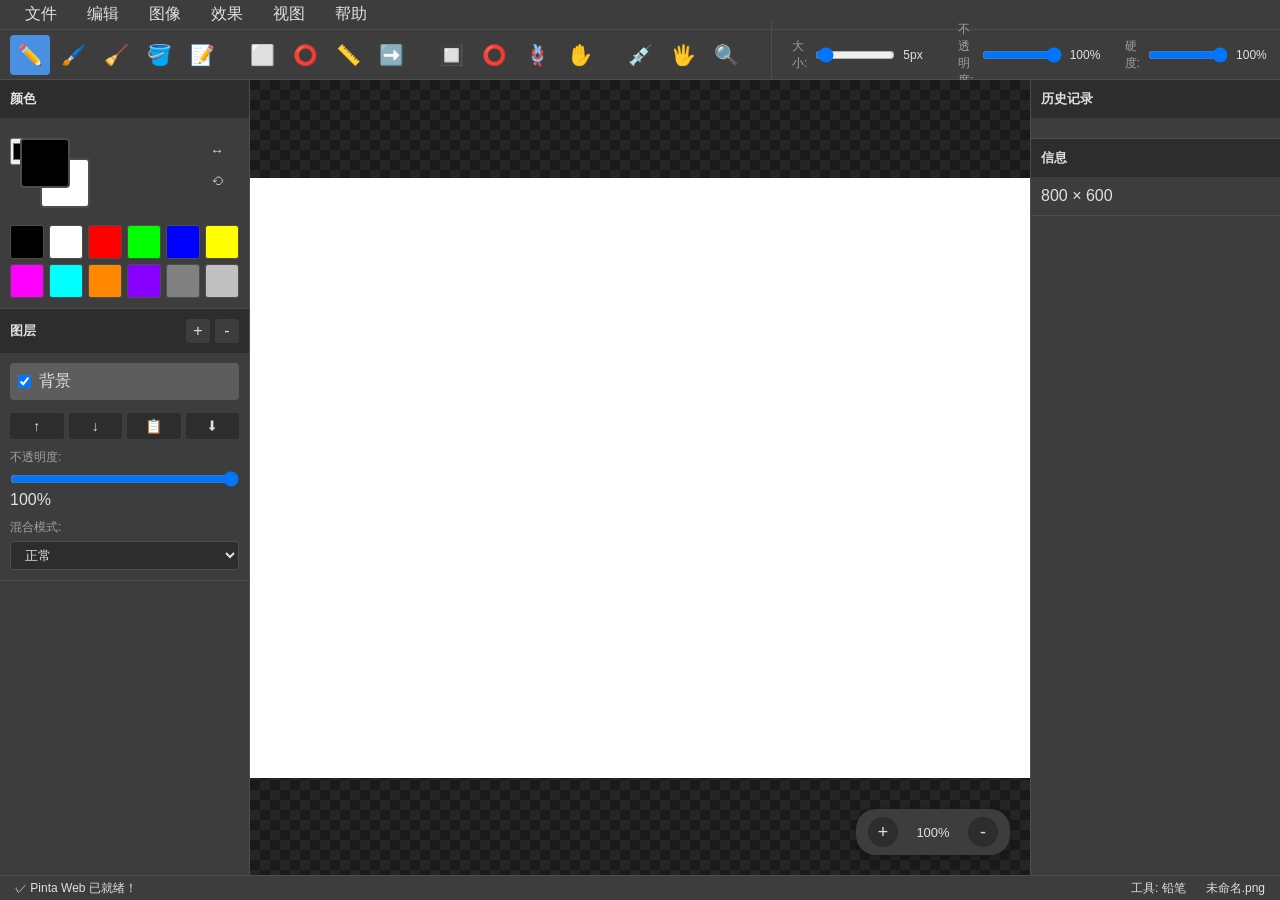
==== index.html @ 5e222b26 "Deploy Pinta Web to GitHub Pages" ====
<!DOCTYPE html>
<html lang="zh-CN">
<head>
    <meta charset="UTF-8">
    <meta name="viewport" content="width=device-width, initial-scale=1.0">
    <title>Pinta Web - 在线绘图工具</title>
    <link rel="stylesheet" href="css/style.css">
    <link rel="icon" type="image/svg+xml" href="data:image/svg+xml,<svg xmlns='http://www.w3.org/2000/svg' viewBox='0 0 100 100'><text y='.9em' font-size='90'>🎨</text></svg>">
</head>
<body>
    <div id="app">
        <!-- 顶部菜单栏 -->
        <header id="menu-bar">
            <div class="menu-item">
                <span>文件</span>
                <div class="dropdown">
                    <button onclick="if(window.app) window.app.newDocument()">新建</button>
                    <button onclick="if(window.app) window.app.openImage()">打开图片</button>
                    <button onclick="if(window.app) window.app.saveImage()">保存图片</button>
                    <hr>
                    <button onclick="if(window.app) window.app.exportPNG()">导出为 PNG</button>
                    <button onclick="if(window.app) window.app.exportJPG()">导出为 JPG</button>
                </div>
            </div>
            <div class="menu-item">
                <span>编辑</span>
                <div class="dropdown">
                    <button onclick="if(window.app) window.app.undo()">撤销 (Ctrl+Z)</button>
                    <button onclick="if(window.app) window.app.redo()">重做 (Ctrl+Y)</button>
                    <hr>
                    <button onclick="if(window.app) window.app.clearCanvas()">清空画布</button>
                </div>
            </div>
            <div class="menu-item">
                <span>图像</span>
                <div class="dropdown">
                    <button onclick="if(window.app) window.app.resizeCanvas()">调整画布大小</button>
                    <button onclick="if(window.app) window.app.rotateCanvas(90)">顺时针旋转 90°</button>
                    <button onclick="if(window.app) window.app.rotateCanvas(-90)">逆时针旋转 90°</button>
                    <button onclick="if(window.app) window.app.flipCanvas('horizontal')">水平翻转</button>
                    <button onclick="if(window.app) window.app.flipCanvas('vertical')">垂直翻转</button>
                </div>
            </div>
            <div class="menu-item">
                <span>效果</span>
                <div class="dropdown">
                    <button onclick="if(window.app) window.app.applyEffect('blur')">模糊</button>
                    <button onclick="if(window.app) window.app.applyEffect('sharpen')">锐化</button>
                    <button onclick="if(window.app) window.app.applyEffect('emboss')">浮雕</button>
                    <hr>
                    <button onclick="if(window.app) window.app.applyEffect('grayscale')">灰度</button>
                    <button onclick="if(window.app) window.app.applyEffect('invert')">反色</button>
                    <button onclick="if(window.app) window.app.applyEffect('sepia')">复古</button>
                    <hr>
                    <button onclick="if(window.app) window.app.applyEffect('brightness')">亮度/对比度</button>
                </div>
            </div>
            <div class="menu-item">
                <span>视图</span>
                <div class="dropdown">
                    <button onclick="if(window.app) window.app.zoomIn()">放大</button>
                    <button onclick="if(window.app) window.app.zoomOut()">缩小</button>
                    <button onclick="if(window.app) window.app.resetZoom()">重置缩放</button>
                    <hr>
                    <button onclick="if(window.app) window.app.toggleGrid()">显示/隐藏网格</button>
                </div>
            </div>
            <div class="menu-item">
                <span>帮助</span>
                <div class="dropdown">
                    <button onclick="if(window.app) window.app.showAbout()">关于 Pinta Web</button>
                    <button onclick="if(window.app) window.app.showShortcuts()">快捷键</button>
                </div>
            </div>
        </header>

        <!-- 工具栏 -->
        <div id="toolbar">
            <div class="toolbar-section">
                <button class="tool-btn active" data-tool="pencil" title="铅笔 (P)">
                    <span class="icon">✏️</span>
                </button>
                <button class="tool-btn" data-tool="brush" title="画笔 (B)">
                    <span class="icon">🖌️</span>
                </button>
                <button class="tool-btn" data-tool="eraser" title="橡皮擦 (E)">
                    <span class="icon">🧹</span>
                </button>
                <button class="tool-btn" data-tool="fill" title="油漆桶 (G)">
                    <span class="icon">🪣</span>
                </button>
                <button class="tool-btn" data-tool="text" title="文字 (T)">
                    <span class="icon">📝</span>
                </button>
            </div>
            <div class="toolbar-divider"></div>
            <div class="toolbar-section">
                <button class="tool-btn" data-tool="rectangle" title="矩形 (R)">
                    <span class="icon">⬜</span>
                </button>
                <button class="tool-btn" data-tool="ellipse" title="椭圆 (O)">
                    <span class="icon">⭕</span>
                </button>
                <button class="tool-btn" data-tool="line" title="直线 (L)">
                    <span class="icon">📏</span>
                </button>
                <button class="tool-btn" data-tool="arrow" title="箭头">
                    <span class="icon">➡️</span>
                </button>
            </div>
            <div class="toolbar-divider"></div>
            <div class="toolbar-section">
                <button class="tool-btn" data-tool="select-rect" title="矩形选择 (S)">
                    <span class="icon">🔲</span>
                </button>
                <button class="tool-btn" data-tool="select-ellipse" title="椭圆选择">
                    <span class="icon">⭕</span>
                </button>
                <button class="tool-btn" data-tool="lasso" title="套索">
                    <span class="icon">🪢</span>
                </button>
                <button class="tool-btn" data-tool="move" title="移动 (M)">
                    <span class="icon">✋</span>
                </button>
            </div>
            <div class="toolbar-divider"></div>
            <div class="toolbar-section">
                <button class="tool-btn" data-tool="color-picker" title="取色器 (I)">
                    <span class="icon">💉</span>
                </button>
                <button class="tool-btn" data-tool="pan" title="平移 (空格)">
                    <span class="icon">🖐️</span>
                </button>
                <button class="tool-btn" data-tool="zoom" title="缩放 (Z)">
                    <span class="icon">🔍</span>
                </button>
            </div>

            <!-- 工具选项 -->
            <div id="tool-options">
                <div class="option-group">
                    <label>大小:</label>
                    <input type="range" id="brush-size" min="1" max="100" value="5">
                    <span id="brush-size-value">5px</span>
                </div>
                <div class="option-group">
                    <label>不透明度:</label>
                    <input type="range" id="brush-opacity" min="0" max="100" value="100">
                    <span id="brush-opacity-value">100%</span>
                </div>
                <div class="option-group" id="hardness-group">
                    <label>硬度:</label>
                    <input type="range" id="brush-hardness" min="0" max="100" value="100">
                    <span id="brush-hardness-value">100%</span>
                </div>
            </div>
        </div>

        <!-- 主工作区 -->
        <div id="workspace">
            <!-- 左侧面板 -->
            <div id="left-panel">
                <!-- 颜色选择器 -->
                <div class="panel" id="color-panel">
                    <div class="panel-header">
                        <span>颜色</span>
                    </div>
                    <div class="panel-content">
                        <div id="color-preview">
                            <div id="primary-color" title="主要颜色 (左键点击更改)"></div>
                            <div id="secondary-color" title="次要颜色 (右键点击更改)"></div>
                            <button id="swap-colors" title="交换颜色 (X)">↔</button>
                            <button id="reset-colors" title="重置颜色 (D)">⟲</button>
                        </div>
                        <input type="color" id="color-picker-primary" value="#000000">
                        <input type="color" id="color-picker-secondary" value="#ffffff" style="display: none;">
                        <div id="color-palette">
                            <div class="color-swatch" style="background: #000000" data-color="#000000"></div>
                            <div class="color-swatch" style="background: #ffffff" data-color="#ffffff"></div>
                            <div class="color-swatch" style="background: #ff0000" data-color="#ff0000"></div>
                            <div class="color-swatch" style="background: #00ff00" data-color="#00ff00"></div>
                            <div class="color-swatch" style="background: #0000ff" data-color="#0000ff"></div>
                            <div class="color-swatch" style="background: #ffff00" data-color="#ffff00"></div>
                            <div class="color-swatch" style="background: #ff00ff" data-color="#ff00ff"></div>
                            <div class="color-swatch" style="background: #00ffff" data-color="#00ffff"></div>
                            <div class="color-swatch" style="background: #ff8800" data-color="#ff8800"></div>
                            <div class="color-swatch" style="background: #8800ff" data-color="#8800ff"></div>
                            <div class="color-swatch" style="background: #808080" data-color="#808080"></div>
                            <div class="color-swatch" style="background: #c0c0c0" data-color="#c0c0c0"></div>
                        </div>
                    </div>
                </div>

                <!-- 图层面板 -->
                <div class="panel" id="layers-panel">
                    <div class="panel-header">
                        <span>图层</span>
                        <div class="panel-actions">
                            <button onclick="if(window.app) window.app.addLayer()" title="添加图层">+</button>
                            <button onclick="if(window.app) window.app.deleteLayer()" title="删除图层">-</button>
                        </div>
                    </div>
                    <div class="panel-content">
                        <div id="layers-list"></div>
                        <div id="layer-controls">
                            <button onclick="if(window.app) window.app.moveLayerUp()" title="上移图层">↑</button>
                            <button onclick="if(window.app) window.app.moveLayerDown()" title="下移图层">↓</button>
                            <button onclick="if(window.app) window.app.duplicateLayer()" title="复制图层">📋</button>
                            <button onclick="if(window.app) window.app.mergeLayerDown()" title="向下合并">⬇</button>
                        </div>
                        <div id="layer-opacity-control">
                            <label>不透明度:</label>
                            <input type="range" id="layer-opacity" min="0" max="100" value="100">
                            <span id="layer-opacity-value">100%</span>
                        </div>
                        <div id="layer-blend-mode">
                            <label>混合模式:</label>
                            <select id="blend-mode">
                                <option value="normal">正常</option>
                                <option value="multiply">正片叠底</option>
                                <option value="screen">滤色</option>
                                <option value="overlay">叠加</option>
                                <option value="darken">变暗</option>
                                <option value="lighten">变亮</option>
                                <option value="difference">差值</option>
                            </select>
                        </div>
                    </div>
                </div>
            </div>

            <!-- 画布区域 -->
            <div id="canvas-container">
                <div id="canvas-wrapper">
                    <canvas id="main-canvas"></canvas>
                    <canvas id="preview-canvas"></canvas>
                    <canvas id="grid-canvas"></canvas>
                </div>
                <div id="zoom-controls">
                    <button onclick="if(window.app) window.app.zoomIn()">+</button>
                    <span id="zoom-level">100%</span>
                    <button onclick="if(window.app) window.app.zoomOut()">-</button>
                </div>
            </div>

            <!-- 右侧面板 -->
            <div id="right-panel">
                <!-- 历史记录 -->
                <div class="panel" id="history-panel">
                    <div class="panel-header">
                        <span>历史记录</span>
                    </div>
                    <div class="panel-content">
                        <div id="history-list"></div>
                    </div>
                </div>

                <!-- 信息面板 -->
                <div class="panel" id="info-panel">
                    <div class="panel-header">
                        <span>信息</span>
                    </div>
                    <div class="panel-content">
                        <div id="canvas-info">
                            <p><strong>画布大小:</strong> <span id="canvas-size">800 x 600</span></p>
                            <p><strong>鼠标位置:</strong> <span id="mouse-pos">0, 0</span></p>
                            <p><strong>选区大小:</strong> <span id="selection-size">无选区</span></p>
                        </div>
                    </div>
                </div>
            </div>
        </div>

        <!-- 状态栏 -->
        <footer id="status-bar">
            <div id="status-left">
                <span id="status-message">就绪</span>
            </div>
            <div id="status-right">
                <span id="current-tool">工具: 铅笔</span>
                <span id="document-name">未命名.png</span>
            </div>
        </footer>
    </div>

    <!-- 隐藏的文件输入 -->
    <input type="file" id="file-input" accept="image/*" style="display: none;">

    <!-- 模态对话框 -->
    <div id="modal-overlay" class="hidden">
        <div id="modal-dialog">
            <div id="modal-header">
                <span id="modal-title">对话框</span>
                <button id="modal-close">×</button>
            </div>
            <div id="modal-content"></div>
            <div id="modal-footer">
                <button id="modal-cancel">取消</button>
                <button id="modal-ok">确定</button>
            </div>
        </div>
    </div>

    <!-- 加载脚本 -->
    <script src="js/utils.js"></script>
    <script src="js/history.js"></script>
    <script src="js/layers.js"></script>
    <script src="js/tools.js"></script>
    <script src="js/effects.js"></script>
    <script src="js/app.js"></script>
</body>
</html>
---- css/style.css ----
/* Pinta Web - 样式表 */

:root {
    --primary-color: #4a90e2;
    --secondary-color: #7b68ee;
    --background-color: #2d2d2d;
    --surface-color: #3d3d3d;
    --border-color: #4d4d4d;
    --text-color: #e0e0e0;
    --text-secondary: #a0a0a0;
    --hover-color: #4d4d4d;
    --active-color: #5d5d5d;
    --shadow: 0 2px 8px rgba(0, 0, 0, 0.3);
}

* {
    margin: 0;
    padding: 0;
    box-sizing: border-box;
}

body {
    font-family: -apple-system, BlinkMacSystemFont, 'Segoe UI', 'Roboto', 'Helvetica', 'Arial', sans-serif;
    background-color: var(--background-color);
    color: var(--text-color);
    overflow: hidden;
    height: 100vh;
    display: flex;
    flex-direction: column;
}

#app {
    display: flex;
    flex-direction: column;
    height: 100vh;
}

/* 菜单栏 */
#menu-bar {
    display: flex;
    background-color: var(--surface-color);
    border-bottom: 1px solid var(--border-color);
    padding: 0 10px;
    height: 30px;
    align-items: center;
}

.menu-item {
    position: relative;
    padding: 5px 15px;
    cursor: pointer;
    border-radius: 3px;
    transition: background-color 0.2s;
}

.menu-item:hover {
    background-color: var(--hover-color);
}

.menu-item .dropdown {
    display: none;
    position: absolute;
    top: 100%;
    left: 0;
    background-color: var(--surface-color);
    border: 1px solid var(--border-color);
    border-radius: 4px;
    min-width: 200px;
    box-shadow: var(--shadow);
    z-index: 1000;
}

.menu-item:hover .dropdown {
    display: block;
}

.dropdown button {
    width: 100%;
    padding: 8px 15px;
    text-align: left;
    background: none;
    border: none;
    color: var(--text-color);
    cursor: pointer;
    transition: background-color 0.2s;
}

.dropdown button:hover {
    background-color: var(--hover-color);
}

.dropdown hr {
    border: none;
    border-top: 1px solid var(--border-color);
    margin: 5px 0;
}

/* 工具栏 */
#toolbar {
    display: flex;
    align-items: center;
    background-color: var(--surface-color);
    border-bottom: 1px solid var(--border-color);
    padding: 5px 10px;
    height: 50px;
    gap: 5px;
}

.toolbar-section {
    display: flex;
    gap: 3px;
}

.toolbar-divider {
    width: 1px;
    height: 30px;
    background-color: var(--border-color);
    margin: 0 5px;
}

.tool-btn {
    width: 40px;
    height: 40px;
    border: none;
    background-color: transparent;
    border-radius: 4px;
    cursor: pointer;
    display: flex;
    align-items: center;
    justify-content: center;
    transition: all 0.2s;
    font-size: 20px;
}

.tool-btn:hover {
    background-color: var(--hover-color);
}

.tool-btn.active {
    background-color: var(--primary-color);
}

.tool-btn .icon {
    font-size: 20px;
}

#tool-options {
    display: flex;
    gap: 15px;
    margin-left: 20px;
    padding-left: 20px;
    border-left: 1px solid var(--border-color);
}

.option-group {
    display: flex;
    align-items: center;
    gap: 8px;
}

.option-group label {
    font-size: 12px;
    color: var(--text-secondary);
}

.option-group input[type="range"] {
    width: 80px;
    cursor: pointer;
}

.option-group span {
    font-size: 12px;
    min-width: 40px;
}

/* 工作区 */
#workspace {
    display: flex;
    flex: 1;
    overflow: hidden;
}

/* 左侧面板 */
#left-panel {
    width: 250px;
    background-color: var(--surface-color);
    border-right: 1px solid var(--border-color);
    display: flex;
    flex-direction: column;
    overflow-y: auto;
}

/* 右侧面板 */
#right-panel {
    width: 250px;
    background-color: var(--surface-color);
    border-left: 1px solid var(--border-color);
    display: flex;
    flex-direction: column;
    overflow-y: auto;
}

/* 面板 */
.panel {
    border-bottom: 1px solid var(--border-color);
}

.panel-header {
    display: flex;
    justify-content: space-between;
    align-items: center;
    padding: 10px;
    background-color: var(--background-color);
    font-weight: 600;
    font-size: 13px;
}

.panel-actions {
    display: flex;
    gap: 5px;
}

.panel-actions button {
    width: 24px;
    height: 24px;
    border: none;
    background-color: var(--surface-color);
    color: var(--text-color);
    border-radius: 3px;
    cursor: pointer;
    font-size: 16px;
    line-height: 1;
}

.panel-actions button:hover {
    background-color: var(--hover-color);
}

.panel-content {
    padding: 10px;
}

/* 颜色面板 */
#color-preview {
    display: grid;
    grid-template-columns: 1fr 1fr;
    gap: 5px;
    margin-bottom: 10px;
    position: relative;
}

#primary-color,
#secondary-color {
    width: 50px;
    height: 50px;
    border: 2px solid var(--border-color);
    border-radius: 4px;
    cursor: pointer;
}

#primary-color {
    background-color: #000000;
    position: absolute;
    left: 10px;
    top: 10px;
    z-index: 2;
}

#secondary-color {
    background-color: #ffffff;
    position: absolute;
    left: 30px;
    top: 30px;
    z-index: 1;
}

#swap-colors,
#reset-colors {
    position: absolute;
    right: 10px;
    width: 24px;
    height: 24px;
    border: none;
    background-color: var(--surface-color);
    color: var(--text-color);
    border-radius: 3px;
    cursor: pointer;
}

#swap-colors {
    top: 10px;
}

#reset-colors {
    top: 40px;
}

#color-palette {
    display: grid;
    grid-template-columns: repeat(6, 1fr);
    gap: 5px;
    margin-top: 60px;
}

.color-swatch {
    width: 100%;
    aspect-ratio: 1;
    border: 1px solid var(--border-color);
    border-radius: 3px;
    cursor: pointer;
    transition: transform 0.2s;
}

.color-swatch:hover {
    transform: scale(1.1);
    z-index: 1;
}

/* 图层面板 */
#layers-list {
    max-height: 300px;
    overflow-y: auto;
    margin-bottom: 10px;
}

.layer-item {
    display: flex;
    align-items: center;
    gap: 8px;
    padding: 8px;
    border-radius: 4px;
    cursor: pointer;
    margin-bottom: 3px;
    transition: background-color 0.2s;
}

.layer-item:hover {
    background-color: var(--hover-color);
}

.layer-item.active {
    background-color: var(--active-color);
}

.layer-item input[type="checkbox"] {
    cursor: pointer;
}

.layer-thumbnail {
    width: 40px;
    height: 40px;
    border: 1px solid var(--border-color);
    border-radius: 3px;
    background-color: white;
}

.layer-name {
    flex: 1;
    font-size: 13px;
}

#layer-controls {
    display: flex;
    gap: 5px;
    margin-bottom: 10px;
}

#layer-controls button {
    flex: 1;
    padding: 5px;
    border: none;
    background-color: var(--background-color);
    color: var(--text-color);
    border-radius: 3px;
    cursor: pointer;
    font-size: 14px;
}

#layer-controls button:hover {
    background-color: var(--hover-color);
}

#layer-opacity-control,
#layer-blend-mode {
    margin-top: 10px;
}

#layer-opacity-control label,
#layer-blend-mode label {
    display: block;
    font-size: 12px;
    color: var(--text-secondary);
    margin-bottom: 5px;
}

#layer-opacity-control input,
#layer-blend-mode select {
    width: 100%;
}

/* 历史记录面板 */
#history-list {
    max-height: 400px;
    overflow-y: auto;
}

.history-item {
    padding: 8px;
    border-radius: 4px;
    cursor: pointer;
    font-size: 13px;
    margin-bottom: 2px;
    transition: background-color 0.2s;
}

.history-item:hover {
    background-color: var(--hover-color);
}

.history-item.active {
    background-color: var(--active-color);
}

/* 信息面板 */
#canvas-info p {
    margin-bottom: 8px;
    font-size: 13px;
}

#canvas-info strong {
    color: var(--text-secondary);
}

/* 画布容器 */
#canvas-container {
    flex: 1;
    position: relative;
    overflow: hidden;
    background-color: #1a1a1a;
    background-image:
        linear-gradient(45deg, #252525 25%, transparent 25%),
        linear-gradient(-45deg, #252525 25%, transparent 25%),
        linear-gradient(45deg, transparent 75%, #252525 75%),
        linear-gradient(-45deg, transparent 75%, #252525 75%);
    background-size: 20px 20px;
    background-position: 0 0, 0 10px, 10px -10px, -10px 0px;
}

#canvas-wrapper {
    position: absolute;
    top: 50%;
    left: 50%;
    transform: translate(-50%, -50%);
}

#main-canvas,
#preview-canvas,
#grid-canvas {
    position: absolute;
    top: 0;
    left: 0;
}

#preview-canvas {
    pointer-events: none;
    opacity: 0.7;
}

#grid-canvas {
    pointer-events: none;
    opacity: 0.3;
}

#zoom-controls {
    position: absolute;
    bottom: 20px;
    right: 20px;
    display: flex;
    align-items: center;
    gap: 10px;
    background-color: var(--surface-color);
    padding: 8px 12px;
    border-radius: 20px;
    box-shadow: var(--shadow);
}

#zoom-controls button {
    width: 30px;
    height: 30px;
    border: none;
    background-color: var(--background-color);
    color: var(--text-color);
    border-radius: 50%;
    cursor: pointer;
    font-size: 18px;
    display: flex;
    align-items: center;
    justify-content: center;
}

#zoom-controls button:hover {
    background-color: var(--hover-color);
}

#zoom-level {
    font-size: 13px;
    min-width: 50px;
    text-align: center;
}

/* 状态栏 */
#status-bar {
    display: flex;
    justify-content: space-between;
    align-items: center;
    background-color: var(--surface-color);
    border-top: 1px solid var(--border-color);
    padding: 5px 15px;
    height: 25px;
    font-size: 12px;
}

#status-left,
#status-right {
    display: flex;
    gap: 20px;
}

/* 模态对话框 */
#modal-overlay {
    position: fixed;
    top: 0;
    left: 0;
    right: 0;
    bottom: 0;
    background-color: rgba(0, 0, 0, 0.7);
    display: flex;
    align-items: center;
    justify-content: center;
    z-index: 2000;
}

#modal-overlay.hidden {
    display: none;
}

#modal-dialog {
    background-color: var(--surface-color);
    border-radius: 8px;
    box-shadow: var(--shadow);
    min-width: 400px;
    max-width: 600px;
}

#modal-header {
    display: flex;
    justify-content: space-between;
    align-items: center;
    padding: 15px 20px;
    border-bottom: 1px solid var(--border-color);
}

#modal-title {
    font-weight: 600;
    font-size: 16px;
}

#modal-close {
    width: 30px;
    height: 30px;
    border: none;
    background: none;
    color: var(--text-color);
    font-size: 24px;
    cursor: pointer;
    border-radius: 4px;
    line-height: 1;
}

#modal-close:hover {
    background-color: var(--hover-color);
}

#modal-content {
    padding: 20px;
    max-height: 400px;
    overflow-y: auto;
}

#modal-footer {
    display: flex;
    justify-content: flex-end;
    gap: 10px;
    padding: 15px 20px;
    border-top: 1px solid var(--border-color);
}

#modal-footer button {
    padding: 8px 20px;
    border: none;
    border-radius: 4px;
    cursor: pointer;
    font-size: 14px;
    transition: background-color 0.2s;
}

#modal-cancel {
    background-color: var(--background-color);
    color: var(--text-color);
}

#modal-cancel:hover {
    background-color: var(--hover-color);
}

#modal-ok {
    background-color: var(--primary-color);
    color: white;
}

#modal-ok:hover {
    background-color: #3a7bc8;
}

/* 滚动条样式 */
::-webkit-scrollbar {
    width: 8px;
    height: 8px;
}

::-webkit-scrollbar-track {
    background: var(--background-color);
}

::-webkit-scrollbar-thumb {
    background: var(--border-color);
    border-radius: 4px;
}

::-webkit-scrollbar-thumb:hover {
    background: var(--hover-color);
}

/* 响应式设计 */
@media (max-width: 1200px) {
    #left-panel,
    #right-panel {
        width: 200px;
    }
}

@media (max-width: 900px) {
    #left-panel {
        display: none;
    }

    #right-panel {
        width: 200px;
    }
}

@media (max-width: 600px) {
    #right-panel {
        display: none;
    }

    #tool-options {
        display: none;
    }
}

/* 工具提示 */
[title] {
    position: relative;
}

/* 选区样式 */
.selection-border {
    border: 1px dashed #ffffff;
    animation: march 1s linear infinite;
}

@keyframes march {
    to {
        stroke-dashoffset: -16;
    }
}

/* 隐藏类 */
.hidden {
    display: none !important;
}

/* 禁用状态 */
button:disabled {
    opacity: 0.5;
    cursor: not-allowed;
}

/* 输入框样式 */
input[type="text"],
input[type="number"],
select {
    background-color: var(--background-color);
    border: 1px solid var(--border-color);
    color: var(--text-color);
    padding: 5px 10px;
    border-radius: 3px;
    font-size: 13px;
}

input[type="text"]:focus,
input[type="number"]:focus,
select:focus {
    outline: none;
    border-color: var(--primary-color);
}

/* 表单样式 */
.form-group {
    margin-bottom: 15px;
}

.form-group label {
    display: block;
    margin-bottom: 5px;
    font-size: 13px;
    color: var(--text-secondary);
}

.form-group input,
.form-group select {
    width: 100%;
}

.form-row {
    display: flex;
    gap: 10px;
}

.form-row .form-group {
    flex: 1;
}
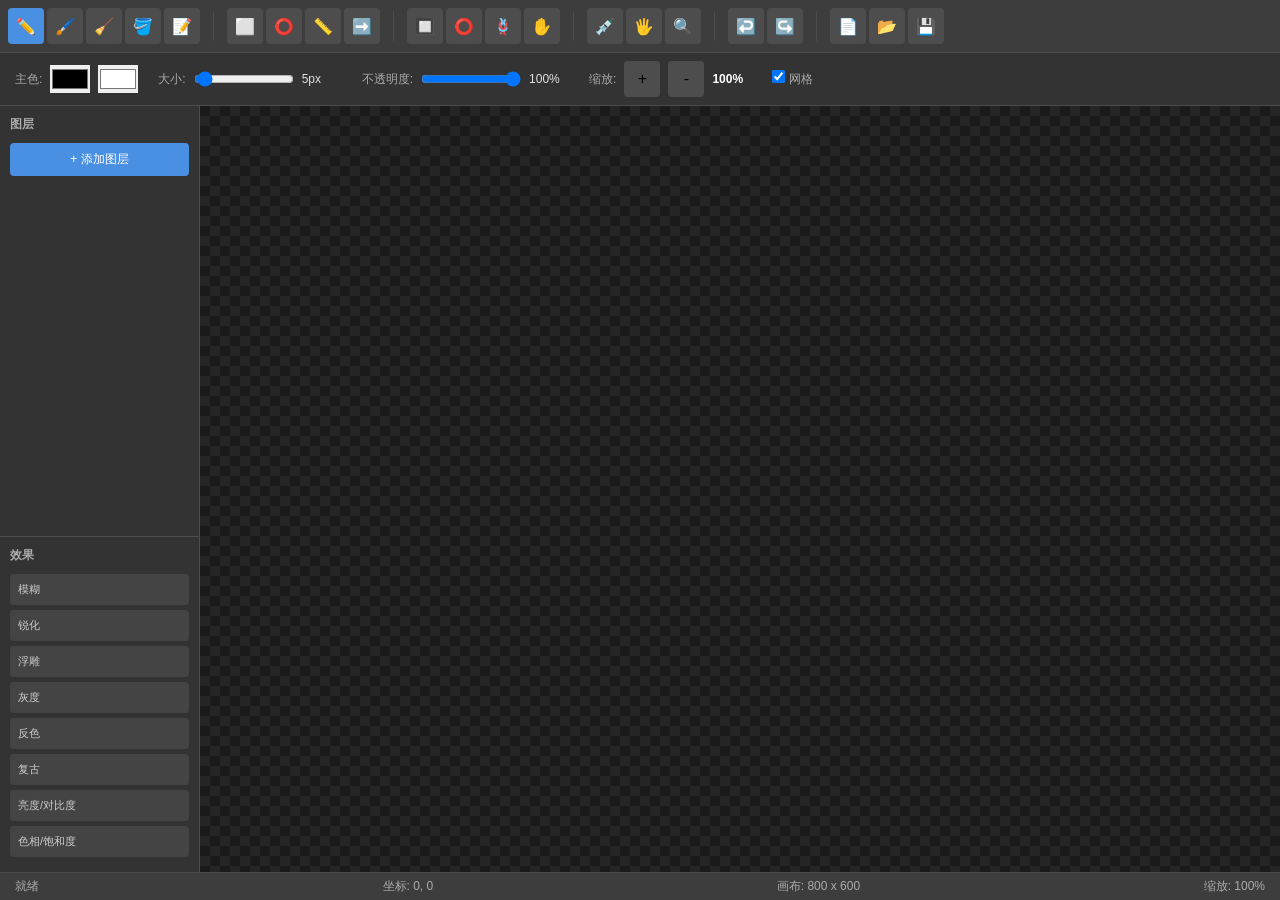
==== commit 68bae740: "Deploy: 完整版Pinta Web（所有功能）" ====
--- a/index.html
+++ b/index.html
@@ -3,310 +3,1661 @@
 <head>
     <meta charset="UTF-8">
     <meta name="viewport" content="width=device-width, initial-scale=1.0">
-    <title>Pinta Web - 在线绘图工具</title>
-    <link rel="stylesheet" href="css/style.css">
-    <link rel="icon" type="image/svg+xml" href="data:image/svg+xml,<svg xmlns='http://www.w3.org/2000/svg' viewBox='0 0 100 100'><text y='.9em' font-size='90'>🎨</text></svg>">
+    <title>Pinta Web - 完整图像编辑器</title>
+    <style>
+        * { margin: 0; padding: 0; box-sizing: border-box; }
+        body {
+            font-family: -apple-system, BlinkMacSystemFont, 'Segoe UI', Roboto, sans-serif;
+            background: #2d2d2d;
+            color: #e0e0e0;
+            height: 100vh;
+            display: flex;
+            flex-direction: column;
+            overflow: hidden;
+        }
+        #toolbar {
+            background: #3d3d3d;
+            padding: 8px;
+            display: flex;
+            align-items: center;
+            gap: 5px;
+            flex-wrap: wrap;
+            border-bottom: 1px solid #4d4d4d;
+        }
+        .tool-btn {
+            width: 36px;
+            height: 36px;
+            background: #4d4d4d;
+            border: none;
+            border-radius: 4px;
+            cursor: pointer;
+            font-size: 16px;
+            display: flex;
+            align-items: center;
+            justify-content: center;
+        }
+        .tool-btn:hover { background: #5d5d5d; }
+        .tool-btn.active { background: #4a90e2; }
+        .separator { width: 1px; height: 30px; background: #4d4d4d; margin: 0 8px; }
+        .toolbar-section { display: flex; gap: 3px; }
+        
+        #options-panel {
+            background: #333;
+            padding: 8px 15px;
+            display: flex;
+            align-items: center;
+            gap: 20px;
+            border-bottom: 1px solid #4d4d4d;
+            flex-wrap: wrap;
+        }
+        .option-group {
+            display: flex;
+            align-items: center;
+            gap: 8px;
+        }
+        .option-group label {
+            font-size: 12px;
+            color: #aaa;
+        }
+        .option-group input[type="range"] {
+            width: 100px;
+        }
+        .option-group input[type="color"] {
+            width: 40px;
+            height: 28px;
+            border: none;
+            cursor: pointer;
+        }
+        .option-group span {
+            font-size: 12px;
+            min-width: 40px;
+        }
+        
+        #main-container {
+            flex: 1;
+            display: flex;
+            overflow: hidden;
+        }
+        
+        #side-panel {
+            width: 200px;
+            background: #333;
+            border-right: 1px solid #4d4d4d;
+            display: flex;
+            flex-direction: column;
+        }
+        
+        #layers-panel {
+            flex: 1;
+            overflow-y: auto;
+            padding: 10px;
+        }
+        #layers-panel h3 {
+            font-size: 12px;
+            margin-bottom: 10px;
+            color: #aaa;
+        }
+        .layer-item {
+            background: #444;
+            padding: 8px;
+            margin-bottom: 5px;
+            border-radius: 4px;
+            cursor: pointer;
+            display: flex;
+            align-items: center;
+            gap: 8px;
+        }
+        .layer-item:hover { background: #555; }
+        .layer-item.active { background: #4a90e2; }
+        .layer-item input[type="checkbox"] {
+            width: 16px;
+            height: 16px;
+        }
+        .layer-item .layer-name {
+            flex: 1;
+            font-size: 12px;
+        }
+        .layer-item .layer-actions {
+            display: flex;
+            gap: 5px;
+        }
+        .layer-item .layer-actions button {
+            padding: 2px 6px;
+            font-size: 10px;
+            background: #555;
+            border: none;
+            color: #ccc;
+            border-radius: 3px;
+            cursor: pointer;
+        }
+        .layer-item .layer-actions button:hover {
+            background: #666;
+        }
+        
+        #add-layer-btn {
+            width: 100%;
+            padding: 8px;
+            background: #4a90e2;
+            border: none;
+            color: white;
+            border-radius: 4px;
+            cursor: pointer;
+            font-size: 12px;
+        }
+        #add-layer-btn:hover { background: #357abd; }
+        
+        #effects-panel {
+            border-top: 1px solid #4d4d4d;
+            padding: 10px;
+        }
+        #effects-panel h3 {
+            font-size: 12px;
+            margin-bottom: 10px;
+            color: #aaa;
+        }
+        .effect-btn {
+            width: 100%;
+            padding: 8px;
+            margin-bottom: 5px;
+            background: #444;
+            border: none;
+            color: #ccc;
+            border-radius: 4px;
+            cursor: pointer;
+            font-size: 11px;
+            text-align: left;
+        }
+        .effect-btn:hover { background: #555; }
+        
+        #canvas-container {
+            flex: 1;
+            overflow: auto;
+            background: #1a1a1a;
+            display: flex;
+            align-items: center;
+            justify-content: center;
+            background-image:
+                linear-gradient(45deg, #252525 25%, transparent 25%),
+                linear-gradient(-45deg, #252525 25%, transparent 25%),
+                linear-gradient(45deg, transparent 75%, #252525 75%),
+                linear-gradient(-45deg, transparent 75%, #252525 75%);
+            background-size: 20px 20px;
+            background-position: 0 0, 0 10px, 10px -10px, -10px 0px;
+        }
+        #canvas-wrapper {
+            position: relative;
+            background: white;
+            box-shadow: 0 4px 20px rgba(0,0,0,0.5);
+        }
+        canvas {
+            position: absolute;
+            top: 0;
+            left: 0;
+        }
+        #mainCanvas { z-index: 1; }
+        #previewCanvas { z-index: 2; pointer-events: none; }
+        #gridCanvas { z-index: 0; }
+        
+        #status-bar {
+            background: #3d3d3d;
+            padding: 5px 15px;
+            font-size: 12px;
+            display: flex;
+            justify-content: space-between;
+            border-top: 1px solid #4d4d4d;
+        }
+        #status-bar span { color: #aaa; }
+        #zoom-display { font-weight: bold; color: #fff; }
+        
+        /* 对话框样式 */
+        #dialog-overlay {
+            position: fixed;
+            top: 0;
+            left: 0;
+            right: 0;
+            bottom: 0;
+            background: rgba(0,0,0,0.7);
+            display: none;
+            justify-content: center;
+            align-items: center;
+            z-index: 1000;
+        }
+        #dialog-overlay.show { display: flex; }
+        #dialog {
+            background: #3d3d3d;
+            padding: 20px;
+            border-radius: 8px;
+            min-width: 300px;
+        }
+        #dialog h3 {
+            margin-bottom: 15px;
+        }
+        #dialog input {
+            width: 100%;
+            padding: 8px;
+            margin-bottom: 10px;
+            background: #555;
+            border: 1px solid #666;
+            color: #fff;
+            border-radius: 4px;
+        }
+        #dialog-buttons {
+            display: flex;
+            justify-content: flex-end;
+            gap: 10px;
+        }
+        #dialog-buttons button {
+            padding: 8px 20px;
+            border: none;
+            border-radius: 4px;
+            cursor: pointer;
+        }
+        #dialog-ok { background: #4a90e2; color: white; }
+        #dialog-cancel { background: #555; color: #ccc; }
+        
+        /* 右键菜单 */
+        #context-menu {
+            position: fixed;
+            background: #3d3d3d;
+            border: 1px solid #4d4d4d;
+            border-radius: 5px;
+            padding: 5px 0;
+            display: none;
+            z-index: 1001;
+        }
+        #context-menu.show { display: block; }
+        #context-menu button {
+            display: block;
+            width: 150px;
+            padding: 8px 15px;
+            background: none;
+            border: none;
+            color: #e0e0e0;
+            text-align: left;
+            cursor: pointer;
+            font-size: 12px;
+        }
+        #context-menu button:hover { background: #4d4d4d; }
+        
+        .icon { font-size: 16px; }
+    </style>
 </head>
 <body>
-    <div id="app">
-        <!-- 顶部菜单栏 -->
-        <header id="menu-bar">
-            <div class="menu-item">
-                <span>文件</span>
-                <div class="dropdown">
-                    <button onclick="if(window.app) window.app.newDocument()">新建</button>
-                    <button onclick="if(window.app) window.app.openImage()">打开图片</button>
-                    <button onclick="if(window.app) window.app.saveImage()">保存图片</button>
-                    <hr>
-                    <button onclick="if(window.app) window.app.exportPNG()">导出为 PNG</button>
-                    <button onclick="if(window.app) window.app.exportJPG()">导出为 JPG</button>
-                </div>
+    <!-- 顶部工具栏 -->
+    <div id="toolbar">
+        <div class="toolbar-section">
+            <button class="tool-btn active" data-tool="pencil" title="铅笔 (P)"><span class="icon">✏️</span></button>
+            <button class="tool-btn" data-tool="brush" title="画笔 (B)"><span class="icon">🖌️</span></button>
+            <button class="tool-btn" data-tool="eraser" title="橡皮擦 (E)"><span class="icon">🧹</span></button>
+            <button class="tool-btn" data-tool="fill" title="油漆桶 (G)"><span class="icon">🪣</span></button>
+            <button class="tool-btn" data-tool="text" title="文字 (T)"><span class="icon">📝</span></button>
+        </div>
+        <div class="separator"></div>
+        <div class="toolbar-section">
+            <button class="tool-btn" data-tool="rectangle" title="矩形 (R)"><span class="icon">⬜</span></button>
+            <button class="tool-btn" data-tool="ellipse" title="椭圆 (O)"><span class="icon">⭕</span></button>
+            <button class="tool-btn" data-tool="line" title="直线 (L)"><span class="icon">📏</span></button>
+            <button class="tool-btn" data-tool="arrow" title="箭头"><span class="icon">➡️</span></button>
+        </div>
+        <div class="separator"></div>
+        <div class="toolbar-section">
+            <button class="tool-btn" data-tool="select-rect" title="矩形选择 (S)"><span class="icon">🔲</span></button>
+            <button class="tool-btn" data-tool="select-ellipse" title="椭圆选择"><span class="icon">⭕</span></button>
+            <button class="tool-btn" data-tool="lasso" title="套索"><span class="icon">🪢</span></button>
+            <button class="tool-btn" data-tool="move" title="移动 (M)"><span class="icon">✋</span></button>
+        </div>
+        <div class="separator"></div>
+        <div class="toolbar-section">
+            <button class="tool-btn" data-tool="color-picker" title="取色器 (I)"><span class="icon">💉</span></button>
+            <button class="tool-btn" data-tool="pan" title="平移 (空格)"><span class="icon">🖐️</span></button>
+            <button class="tool-btn" data-tool="zoom" title="缩放 (Z)"><span class="icon">🔍</span></button>
+        </div>
+        <div class="separator"></div>
+        <div class="toolbar-section">
+            <button class="tool-btn" onclick="app.undo()" title="撤销 (Ctrl+Z)"><span class="icon">↩️</span></button>
+            <button class="tool-btn" onclick="app.redo()" title="重做 (Ctrl+Y)"><span class="icon">↪️</span></button>
+        </div>
+        <div class="separator"></div>
+        <div class="toolbar-section">
+            <button class="tool-btn" onclick="app.showNewDialog()" title="新建"><span class="icon">📄</span></button>
+            <button class="tool-btn" onclick="app.openFile()" title="打开"><span class="icon">📂</span></button>
+            <button class="tool-btn" onclick="app.saveFile()" title="保存"><span class="icon">💾</span></button>
+        </div>
+    </div>
+    
+    <!-- 选项面板 -->
+    <div id="options-panel">
+        <div class="option-group">
+            <label>主色:</label>
+            <input type="color" id="primary-color" value="#000000">
+            <input type="color" id="secondary-color" value="#ffffff">
+        </div>
+        <div class="option-group">
+            <label>大小:</label>
+            <input type="range" id="brush-size" min="1" max="100" value="5">
+            <span id="brush-size-value">5px</span>
+        </div>
+        <div class="option-group">
+            <label>不透明度:</label>
+            <input type="range" id="brush-opacity" min="0" max="100" value="100">
+            <span id="brush-opacity-value">100%</span>
+        </div>
+        <div class="option-group">
+            <label>缩放:</label>
+            <button class="tool-btn" onclick="app.zoomIn()">+</button>
+            <button class="tool-btn" onclick="app.zoomOut()">-</button>
+            <span id="zoom-display">100%</span>
+        </div>
+        <div class="option-group">
+            <label><input type="checkbox" id="show-grid" checked> 网格</label>
+        </div>
+    </div>
+    
+    <!-- 主容器 -->
+    <div id="main-container">
+        <!-- 左侧面板 -->
+        <div id="side-panel">
+            <div id="layers-panel">
+                <h3>图层</h3>
+                <div id="layers-list"></div>
+                <button id="add-layer-btn" onclick="app.addLayer()">+ 添加图层</button>
             </div>
-            <div class="menu-item">
-                <span>编辑</span>
-                <div class="dropdown">
-                    <button onclick="if(window.app) window.app.undo()">撤销 (Ctrl+Z)</button>
-                    <button onclick="if(window.app) window.app.redo()">重做 (Ctrl+Y)</button>
-                    <hr>
-                    <button onclick="if(window.app) window.app.clearCanvas()">清空画布</button>
-                </div>
-            </div>
-            <div class="menu-item">
-                <span>图像</span>
-                <div class="dropdown">
-                    <button onclick="if(window.app) window.app.resizeCanvas()">调整画布大小</button>
-                    <button onclick="if(window.app) window.app.rotateCanvas(90)">顺时针旋转 90°</button>
-                    <button onclick="if(window.app) window.app.rotateCanvas(-90)">逆时针旋转 90°</button>
-                    <button onclick="if(window.app) window.app.flipCanvas('horizontal')">水平翻转</button>
-                    <button onclick="if(window.app) window.app.flipCanvas('vertical')">垂直翻转</button>
-                </div>
-            </div>
-            <div class="menu-item">
-                <span>效果</span>
-                <div class="dropdown">
-                    <button onclick="if(window.app) window.app.applyEffect('blur')">模糊</button>
-                    <button onclick="if(window.app) window.app.applyEffect('sharpen')">锐化</button>
-                    <button onclick="if(window.app) window.app.applyEffect('emboss')">浮雕</button>
-                    <hr>
-                    <button onclick="if(window.app) window.app.applyEffect('grayscale')">灰度</button>
-                    <button onclick="if(window.app) window.app.applyEffect('invert')">反色</button>
-                    <button onclick="if(window.app) window.app.applyEffect('sepia')">复古</button>
-                    <hr>
-                    <button onclick="if(window.app) window.app.applyEffect('brightness')">亮度/对比度</button>
-                </div>
-            </div>
-            <div class="menu-item">
-                <span>视图</span>
-                <div class="dropdown">
-                    <button onclick="if(window.app) window.app.zoomIn()">放大</button>
-                    <button onclick="if(window.app) window.app.zoomOut()">缩小</button>
-                    <button onclick="if(window.app) window.app.resetZoom()">重置缩放</button>
-                    <hr>
-                    <button onclick="if(window.app) window.app.toggleGrid()">显示/隐藏网格</button>
-                </div>
-            </div>
-            <div class="menu-item">
-                <span>帮助</span>
-                <div class="dropdown">
-                    <button onclick="if(window.app) window.app.showAbout()">关于 Pinta Web</button>
-                    <button onclick="if(window.app) window.app.showShortcuts()">快捷键</button>
-                </div>
-            </div>
-        </header>
-
-        <!-- 工具栏 -->
-        <div id="toolbar">
-            <div class="toolbar-section">
-                <button class="tool-btn active" data-tool="pencil" title="铅笔 (P)">
-                    <span class="icon">✏️</span>
-                </button>
-                <button class="tool-btn" data-tool="brush" title="画笔 (B)">
-                    <span class="icon">🖌️</span>
-                </button>
-                <button class="tool-btn" data-tool="eraser" title="橡皮擦 (E)">
-                    <span class="icon">🧹</span>
-                </button>
-                <button class="tool-btn" data-tool="fill" title="油漆桶 (G)">
-                    <span class="icon">🪣</span>
-                </button>
-                <button class="tool-btn" data-tool="text" title="文字 (T)">
-                    <span class="icon">📝</span>
-                </button>
-            </div>
-            <div class="toolbar-divider"></div>
-            <div class="toolbar-section">
-                <button class="tool-btn" data-tool="rectangle" title="矩形 (R)">
-                    <span class="icon">⬜</span>
-                </button>
-                <button class="tool-btn" data-tool="ellipse" title="椭圆 (O)">
-                    <span class="icon">⭕</span>
-                </button>
-                <button class="tool-btn" data-tool="line" title="直线 (L)">
-                    <span class="icon">📏</span>
-                </button>
-                <button class="tool-btn" data-tool="arrow" title="箭头">
-                    <span class="icon">➡️</span>
-                </button>
-            </div>
-            <div class="toolbar-divider"></div>
-            <div class="toolbar-section">
-                <button class="tool-btn" data-tool="select-rect" title="矩形选择 (S)">
-                    <span class="icon">🔲</span>
-                </button>
-                <button class="tool-btn" data-tool="select-ellipse" title="椭圆选择">
-                    <span class="icon">⭕</span>
-                </button>
-                <button class="tool-btn" data-tool="lasso" title="套索">
-                    <span class="icon">🪢</span>
-                </button>
-                <button class="tool-btn" data-tool="move" title="移动 (M)">
-                    <span class="icon">✋</span>
-                </button>
-            </div>
-            <div class="toolbar-divider"></div>
-            <div class="toolbar-section">
-                <button class="tool-btn" data-tool="color-picker" title="取色器 (I)">
-                    <span class="icon">💉</span>
-                </button>
-                <button class="tool-btn" data-tool="pan" title="平移 (空格)">
-                    <span class="icon">🖐️</span>
-                </button>
-                <button class="tool-btn" data-tool="zoom" title="缩放 (Z)">
-                    <span class="icon">🔍</span>
-                </button>
-            </div>
-
-            <!-- 工具选项 -->
-            <div id="tool-options">
-                <div class="option-group">
-                    <label>大小:</label>
-                    <input type="range" id="brush-size" min="1" max="100" value="5">
-                    <span id="brush-size-value">5px</span>
-                </div>
-                <div class="option-group">
-                    <label>不透明度:</label>
-                    <input type="range" id="brush-opacity" min="0" max="100" value="100">
-                    <span id="brush-opacity-value">100%</span>
-                </div>
-                <div class="option-group" id="hardness-group">
-                    <label>硬度:</label>
-                    <input type="range" id="brush-hardness" min="0" max="100" value="100">
-                    <span id="brush-hardness-value">100%</span>
-                </div>
+            <div id="effects-panel">
+                <h3>效果</h3>
+                <button class="effect-btn" onclick="app.applyEffect('blur')">模糊</button>
+                <button class="effect-btn" onclick="app.applyEffect('sharpen')">锐化</button>
+                <button class="effect-btn" onclick="app.applyEffect('emboss')">浮雕</button>
+                <button class="effect-btn" onclick="app.applyEffect('grayscale')">灰度</button>
+                <button class="effect-btn" onclick="app.applyEffect('invert')">反色</button>
+                <button class="effect-btn" onclick="app.applyEffect('sepia')">复古</button>
+                <button class="effect-btn" onclick="app.applyEffect('brightness')">亮度/对比度</button>
+                <button class="effect-btn" onclick="app.applyEffect('hue')">色相/饱和度</button>
             </div>
         </div>
-
-        <!-- 主工作区 -->
-        <div id="workspace">
-            <!-- 左侧面板 -->
-            <div id="left-panel">
-                <!-- 颜色选择器 -->
-                <div class="panel" id="color-panel">
-                    <div class="panel-header">
-                        <span>颜色</span>
-                    </div>
-                    <div class="panel-content">
-                        <div id="color-preview">
-                            <div id="primary-color" title="主要颜色 (左键点击更改)"></div>
-                            <div id="secondary-color" title="次要颜色 (右键点击更改)"></div>
-                            <button id="swap-colors" title="交换颜色 (X)">↔</button>
-                            <button id="reset-colors" title="重置颜色 (D)">⟲</button>
-                        </div>
-                        <input type="color" id="color-picker-primary" value="#000000">
-                        <input type="color" id="color-picker-secondary" value="#ffffff" style="display: none;">
-                        <div id="color-palette">
-                            <div class="color-swatch" style="background: #000000" data-color="#000000"></div>
-                            <div class="color-swatch" style="background: #ffffff" data-color="#ffffff"></div>
-                            <div class="color-swatch" style="background: #ff0000" data-color="#ff0000"></div>
-                            <div class="color-swatch" style="background: #00ff00" data-color="#00ff00"></div>
-                            <div class="color-swatch" style="background: #0000ff" data-color="#0000ff"></div>
-                            <div class="color-swatch" style="background: #ffff00" data-color="#ffff00"></div>
-                            <div class="color-swatch" style="background: #ff00ff" data-color="#ff00ff"></div>
-                            <div class="color-swatch" style="background: #00ffff" data-color="#00ffff"></div>
-                            <div class="color-swatch" style="background: #ff8800" data-color="#ff8800"></div>
-                            <div class="color-swatch" style="background: #8800ff" data-color="#8800ff"></div>
-                            <div class="color-swatch" style="background: #808080" data-color="#808080"></div>
-                            <div class="color-swatch" style="background: #c0c0c0" data-color="#c0c0c0"></div>
-                        </div>
-                    </div>
-                </div>
-
-                <!-- 图层面板 -->
-                <div class="panel" id="layers-panel">
-                    <div class="panel-header">
-                        <span>图层</span>
-                        <div class="panel-actions">
-                            <button onclick="if(window.app) window.app.addLayer()" title="添加图层">+</button>
-                            <button onclick="if(window.app) window.app.deleteLayer()" title="删除图层">-</button>
-                        </div>
-                    </div>
-                    <div class="panel-content">
-                        <div id="layers-list"></div>
-                        <div id="layer-controls">
-                            <button onclick="if(window.app) window.app.moveLayerUp()" title="上移图层">↑</button>
-                            <button onclick="if(window.app) window.app.moveLayerDown()" title="下移图层">↓</button>
-                            <button onclick="if(window.app) window.app.duplicateLayer()" title="复制图层">📋</button>
-                            <button onclick="if(window.app) window.app.mergeLayerDown()" title="向下合并">⬇</button>
-                        </div>
-                        <div id="layer-opacity-control">
-                            <label>不透明度:</label>
-                            <input type="range" id="layer-opacity" min="0" max="100" value="100">
-                            <span id="layer-opacity-value">100%</span>
-                        </div>
-                        <div id="layer-blend-mode">
-                            <label>混合模式:</label>
-                            <select id="blend-mode">
-                                <option value="normal">正常</option>
-                                <option value="multiply">正片叠底</option>
-                                <option value="screen">滤色</option>
-                                <option value="overlay">叠加</option>
-                                <option value="darken">变暗</option>
-                                <option value="lighten">变亮</option>
-                                <option value="difference">差值</option>
-                            </select>
-                        </div>
-                    </div>
-                </div>
-            </div>
-
-            <!-- 画布区域 -->
-            <div id="canvas-container">
-                <div id="canvas-wrapper">
-                    <canvas id="main-canvas"></canvas>
-                    <canvas id="preview-canvas"></canvas>
-                    <canvas id="grid-canvas"></canvas>
-                </div>
-                <div id="zoom-controls">
-                    <button onclick="if(window.app) window.app.zoomIn()">+</button>
-                    <span id="zoom-level">100%</span>
-                    <button onclick="if(window.app) window.app.zoomOut()">-</button>
-                </div>
-            </div>
-
-            <!-- 右侧面板 -->
-            <div id="right-panel">
-                <!-- 历史记录 -->
-                <div class="panel" id="history-panel">
-                    <div class="panel-header">
-                        <span>历史记录</span>
-                    </div>
-                    <div class="panel-content">
-                        <div id="history-list"></div>
-                    </div>
-                </div>
-
-                <!-- 信息面板 -->
-                <div class="panel" id="info-panel">
-                    <div class="panel-header">
-                        <span>信息</span>
-                    </div>
-                    <div class="panel-content">
-                        <div id="canvas-info">
-                            <p><strong>画布大小:</strong> <span id="canvas-size">800 x 600</span></p>
-                            <p><strong>鼠标位置:</strong> <span id="mouse-pos">0, 0</span></p>
-                            <p><strong>选区大小:</strong> <span id="selection-size">无选区</span></p>
-                        </div>
-                    </div>
-                </div>
-            </div>
-        </div>
-
-        <!-- 状态栏 -->
-        <footer id="status-bar">
-            <div id="status-left">
-                <span id="status-message">就绪</span>
-            </div>
-            <div id="status-right">
-                <span id="current-tool">工具: 铅笔</span>
-                <span id="document-name">未命名.png</span>
-            </div>
-        </footer>
-    </div>
-
-    <!-- 隐藏的文件输入 -->
-    <input type="file" id="file-input" accept="image/*" style="display: none;">
-
-    <!-- 模态对话框 -->
-    <div id="modal-overlay" class="hidden">
-        <div id="modal-dialog">
-            <div id="modal-header">
-                <span id="modal-title">对话框</span>
-                <button id="modal-close">×</button>
-            </div>
-            <div id="modal-content"></div>
-            <div id="modal-footer">
-                <button id="modal-cancel">取消</button>
-                <button id="modal-ok">确定</button>
+        
+        <!-- 画布容器 -->
+        <div id="canvas-container">
+            <div id="canvas-wrapper">
+                <canvas id="gridCanvas"></canvas>
+                <canvas id="mainCanvas"></canvas>
+                <canvas id="previewCanvas"></canvas>
             </div>
         </div>
     </div>
-
-    <!-- 加载脚本 -->
-    <script src="js/utils.js"></script>
-    <script src="js/history.js"></script>
-    <script src="js/layers.js"></script>
-    <script src="js/tools.js"></script>
-    <script src="js/effects.js"></script>
-    <script src="js/app.js"></script>
+    
+    <!-- 状态栏 -->
+    <div id="status-bar">
+        <span id="status-text">就绪</span>
+        <span id="cursor-pos">坐标: 0, 0</span>
+        <span id="canvas-size">画布: 800 x 600</span>
+        <span id="zoom-display-bar">缩放: <span id="zoom-level">100%</span></span>
+    </div>
+    
+    <!-- 新建文档对话框 -->
+    <div id="dialog-overlay">
+        <div id="dialog">
+            <h3>新建文档</h3>
+            <label>宽度 (px):</label>
+            <input type="number" id="new-width" value="800" min="1" max="4096">
+            <label>高度 (px):</label>
+            <input type="number" id="new-height" value="600" min="1" max="4096">
+            <label>名称:</label>
+            <input type="text" id="new-name" value="未命名">
+            <div id="dialog-buttons">
+                <button id="dialog-cancel" onclick="app.hideDialog()">取消</button>
+                <button id="dialog-ok" onclick="app.createNewDocument()">创建</button>
+            </div>
+        </div>
+    </div>
+    
+    <!-- 右键菜单 -->
+    <div id="context-menu">
+        <button onclick="app.addLayer()">新建图层</button>
+        <button onclick="app.duplicateLayer()">复制图层</button>
+        <button onclick="app.mergeDown()">向下合并</button>
+        <button onclick="app.flipLayer('horizontal')">水平翻转</button>
+        <button onclick="app.flipLayer('vertical')">垂直翻转</button>
+        <button onclick="app.rotateLayer(90)">旋转 90°</button>
+        <button onclick="app.rotateLayer(-90)">旋转 -90°</button>
+    </div>
+    
+    <!-- 文件输入 -->
+    <input type="file" id="file-input" accept="image/*" style="display:none">
+    
+    <script>
+    // ==================== 工具函数 ====================
+    const Utils = {
+        createOffscreenCanvas(width, height) {
+            const canvas = document.createElement('canvas');
+            canvas.width = width;
+            canvas.height = height;
+            return canvas;
+        },
+        
+        getMousePos(canvas, e) {
+            const rect = canvas.getBoundingClientRect();
+            return {
+                x: e.clientX - rect.left,
+                y: e.clientY - rect.top
+            };
+        },
+        
+        hexToRgb(hex) {
+            const result = /^#?([a-f\d]{2})([a-f\d]{2})([a-f\d]{2})$/i.exec(hex);
+            return result ? {
+                r: parseInt(result[1], 16),
+                g: parseInt(result[2], 16),
+                b: parseInt(result[3], 16)
+            } : {r: 0, g: 0, b: 0};
+        },
+        
+        rgbToHex(r, g, b) {
+            return '#' + [r, g, b].map(x => {
+                const hex = x.toString(16);
+                return hex.length === 1 ? '0' + hex : hex;
+            }).join('');
+        },
+        
+        deepClone(obj) {
+            return JSON.parse(JSON.stringify(obj));
+        }
+    };
+    
+    // ==================== 历史记录管理 ====================
+    class HistoryManager {
+        constructor(maxHistory = 50) {
+            this.history = [];
+            this.currentIndex = -1;
+            this.maxHistory = maxHistory;
+        }
+        
+        saveState(state, description = '操作') {
+            this.history = this.history.slice(0, this.currentIndex + 1);
+            this.history.push({
+                state: Utils.deepClone(state),
+                description: description,
+                timestamp: Date.now()
+            });
+            if (this.history.length > this.maxHistory) {
+                this.history.shift();
+            } else {
+                this.currentIndex++;
+            }
+        }
+        
+        undo() {
+            if (this.currentIndex > 0) {
+                this.currentIndex--;
+                return this.history[this.currentIndex];
+            }
+            return null;
+        }
+        
+        redo() {
+            if (this.currentIndex < this.history.length - 1) {
+                this.currentIndex++;
+                return this.history[this.currentIndex];
+            }
+            return null;
+        }
+        
+        canUndo() { return this.currentIndex > 0; }
+        canRedo() { return this.currentIndex < this.history.length - 1; }
+        
+        clear() {
+            this.history = [];
+            this.currentIndex = -1;
+        }
+    }
+    
+    // ==================== 图层管理 ====================
+    class LayerManager {
+        constructor(canvasWidth, canvasHeight) {
+            this.canvasWidth = canvasWidth;
+            this.canvasHeight = canvasHeight;
+            this.layers = [];
+            this.activeLayerIndex = 0;
+            this.thumbnails = [];
+        }
+        
+        addLayer(name = '图层') {
+            const canvas = Utils.createOffscreenCanvas(this.canvasWidth, this.canvasHeight);
+            const layer = {
+                id: Date.now(),
+                name: name,
+                canvas: canvas,
+                visible: true,
+                opacity: 100,
+                blendMode: 'source-over',
+                locked: false
+            };
+            this.layers.push(layer);
+            this.activeLayerIndex = this.layers.length - 1;
+            this.updateThumbnails();
+            return layer;
+        }
+        
+        getActiveLayer() {
+            return this.layers[this.activeLayerIndex] || null;
+        }
+        
+        getLayers() {
+            return this.layers;
+        }
+        
+        removeLayer(index) {
+            if (this.layers.length > 1) {
+                this.layers.splice(index, 1);
+                if (this.activeLayerIndex >= this.layers.length) {
+                    this.activeLayerIndex = this.layers.length - 1;
+                }
+                this.updateThumbnails();
+            }
+        }
+        
+        setActiveLayer(index) {
+            if (index >= 0 && index < this.layers.length) {
+                this.activeLayerIndex = index;
+            }
+        }
+        
+        moveLayer(fromIndex, toIndex) {
+            const layer = this.layers.splice(fromIndex, 1)[0];
+            this.layers.splice(toIndex, 0, layer);
+            this.activeLayerIndex = toIndex;
+        }
+        
+        duplicateLayer(index) {
+            const source = this.layers[index];
+            if (!source) return;
+            
+            const newCanvas = Utils.createOffscreenCanvas(this.canvasWidth, this.canvasHeight);
+            const ctx = newCanvas.getContext('2d');
+            ctx.drawImage(source.canvas, 0, 0);
+            
+            const newLayer = {
+                id: Date.now(),
+                name: source.name + ' 副本',
+                canvas: newCanvas,
+                visible: source.visible,
+                opacity: source.opacity,
+                blendMode: source.blendMode,
+                locked: false
+            };
+            
+            this.layers.splice(index + 1, 0, newLayer);
+            this.activeLayerIndex = index + 1;
+            this.updateThumbnails();
+        }
+        
+        mergeDown(index) {
+            if (index > 0) {
+                const upper = this.layers[index];
+                const lower = this.layers[index - 1];
+                
+                const ctx = lower.canvas.getContext('2d');
+                ctx.globalAlpha = upper.opacity / 100;
+                ctx.drawImage(upper.canvas, 0, 0);
+                
+                this.layers.splice(index, 1);
+                this.activeLayerIndex = index - 1;
+                this.updateThumbnails();
+            }
+        }
+        
+        flattenLayers() {
+            const result = Utils.createOffscreenCanvas(this.canvasWidth, this.canvasHeight);
+            const ctx = result.getContext('2d');
+            
+            this.layers.forEach(layer => {
+                if (layer.visible) {
+                    ctx.globalAlpha = layer.opacity / 100;
+                    ctx.globalCompositeOperation = layer.blendMode;
+                    ctx.drawImage(layer.canvas, 0, 0);
+                }
+            });
+            
+            return result;
+        }
+        
+        saveState() {
+            return {
+                layers: this.layers.map(l => ({
+                    id: l.id, name: l.name, visible: l.visible,
+                    opacity: l.opacity, blendMode: l.blendMode,
+                    imageData: l.canvas.toDataURL()
+                })),
+                activeLayerIndex: this.activeLayerIndex
+            });
+        }
+        
+        restoreState(state) {
+            this.canvasWidth = state.layers[0] ? state.layers[0].imageData ? 
+                (() => {
+                    const img = new Image();
+                    return img.width;
+                })() : this.canvasWidth : this.canvasWidth;
+            
+            this.layers = state.layers.map(data => {
+                const canvas = Utils.createOffscreenCanvas(this.canvasWidth, this.canvasHeight);
+                const ctx = canvas.getContext('2d');
+                const img = new Image();
+                img.src = data.imageData;
+                ctx.drawImage(img, 0, 0);
+                return {
+                    id: data.id, name: data.name, visible: data.visible,
+                    opacity: data.opacity, blendMode: data.blendMode,
+                    canvas: canvas
+                };
+            });
+            this.activeLayerIndex = state.activeLayerIndex;
+            this.updateThumbnails();
+        }
+        
+        updateThumbnails() {
+            this.thumbnails = this.layers.map((layer, index) => {
+                const thumb = Utils.createOffscreenCanvas(40, 40);
+                const ctx = thumb.getContext('2d');
+                ctx.fillStyle = '#fff';
+                ctx.fillRect(0, 0, 40, 40);
+                
+                const scale = Math.min(40 / this.canvasWidth, 40 / this.canvasHeight);
+                const w = this.canvasWidth * scale;
+                const h = this.canvasHeight * scale;
+                const x = (40 - w) / 2;
+                const y = (40 - h) / 2;
+                
+                ctx.drawImage(layer.canvas, x, y, w, h);
+                return thumb.toDataURL();
+            });
+        }
+        
+        resize(newWidth, newHeight) {
+            this.canvasWidth = newWidth;
+            this.canvasHeight = newHeight;
+            this.layers.forEach(layer => {
+                const newCanvas = Utils.createOffscreenCanvas(newWidth, newHeight);
+                const ctx = newCanvas.getContext('2d');
+                ctx.drawImage(layer.canvas, 0, 0);
+                layer.canvas = newCanvas;
+            });
+            this.updateThumbnails();
+        }
+        
+        rotate(angle) {
+            const isRotate90 = Math.abs(angle) === 90;
+            const newWidth = isRotate90 ? this.canvasHeight : this.canvasWidth;
+            const newHeight = isRotate90 ? this.canvasWidth : this.canvasHeight;
+            
+            this.layers.forEach(layer => {
+                const newCanvas = Utils.createOffscreenCanvas(newWidth, newHeight);
+                const ctx = newCanvas.getContext('2d');
+                
+                if (angle === 90) {
+                    ctx.translate(newWidth, 0);
+                    ctx.rotate(Math.PI / 2);
+                } else if (angle === -90) {
+                    ctx.translate(0, newHeight);
+                    ctx.rotate(-Math.PI / 2);
+                } else if (angle === 180) {
+                    ctx.translate(newWidth, newHeight);
+                    ctx.rotate(Math.PI);
+                }
+                ctx.drawImage(layer.canvas, 0, 0);
+                layer.canvas = newCanvas;
+            });
+            
+            this.canvasWidth = newWidth;
+            this.canvasHeight = newHeight;
+            this.updateThumbnails();
+        }
+        
+        flip(direction) {
+            this.layers.forEach(layer => {
+                const newCanvas = Utils.createOffscreenCanvas(this.canvasWidth, this.canvasHeight);
+                const ctx = newCanvas.getContext('2d');
+                
+                if (direction === 'horizontal') {
+                    ctx.translate(this.canvasWidth, 0);
+                    ctx.scale(-1, 1);
+                } else {
+                    ctx.translate(0, this.canvasHeight);
+                    ctx.scale(1, -1);
+                }
+                ctx.drawImage(layer.canvas, 0, 0);
+                layer.canvas = newCanvas;
+            });
+            this.updateThumbnails();
+        }
+    }
+    
+    // ==================== 效果管理 ====================
+    class EffectsManager {
+        constructor(app) {
+            this.app = app;
+        }
+        
+        applyEffect(effectName) {
+            const layer = this.app.layerManager.getActiveLayer();
+            if (!layer) return;
+            
+            const ctx = layer.canvas.getContext('2d');
+            const imageData = ctx.getImageData(0, 0, layer.canvas.width, layer.canvas.height);
+            let newImageData;
+            
+            switch(effectName) {
+                case 'blur': newImageData = this.applyBlur(imageData); break;
+                case 'sharpen': newImageData = this.applySharpen(imageData); break;
+                case 'emboss': newImageData = this.applyEmboss(imageData); break;
+                case 'grayscale': newImageData = this.applyGrayscale(imageData); break;
+                case 'invert': newImageData = this.applyInvert(imageData); break;
+                case 'sepia': newImageData = this.applySepia(imageData); break;
+                default: return;
+            }
+            
+            ctx.putImageData(newImageData, 0, 0);
+            this.app.layerManager.updateThumbnails();
+            this.app.render();
+            this.app.saveState('应用效果: ' + effectName);
+        }
+        
+        applyBlur(imageData) {
+            const data = imageData.data;
+            const width = imageData.width;
+            const height = imageData.height;
+            const output = new Uint8ClampedArray(data);
+            const kernel = [[1,2,1],[2,4,2],[1,2,1]];
+            
+            for (let y = 1; y < height - 1; y++) {
+                for (let x = 1; x < width - 1; x++) {
+                    let r = 0, g = 0, b = 0;
+                    for (let ky = -1; ky <= 1; ky++) {
+                        for (let kx = -1; kx <= 1; kx++) {
+                            const i = ((y + ky) * width + (x + kx)) * 4;
+                            const w = kernel[ky + 1][kx + 1];
+                            r += data[i] * w;
+                            g += data[i + 1] * w;
+                            b += data[i + 2] * w;
+                        }
+                    }
+                    const i = (y * width + x) * 4;
+                    output[i] = r / 16;
+                    output[i + 1] = g / 16;
+                    output[i + 2] = b / 16;
+                }
+            }
+            return new ImageData(output, width, height);
+        }
+        
+        applySharpen(imageData) {
+            const data = imageData.data;
+            const width = imageData.width;
+            const height = imageData.height;
+            const output = new Uint8ClampedArray(data);
+            const kernel = [[0,-1,0],[-1,5,-1],[0,-1,0]];
+            
+            for (let y = 1; y < height - 1; y++) {
+                for (let x = 1; x < width - 1; x++) {
+                    let r = 0, g = 0, b = 0;
+                    for (let ky = -1; ky <= 1; ky++) {
+                        for (let kx = -1; kx <= 1; kx++) {
+                            const i = ((y + ky) * width + (x + kx)) * 4;
+                            const w = kernel[ky + 1][kx + 1];
+                            r += data[i] * w;
+                            g += data[i + 1] * w;
+                            b += data[i + 2] * w;
+                        }
+                    }
+                    const i = (y * width + x) * 4;
+                    output[i] = Math.min(255, Math.max(0, r));
+                    output[i + 1] = Math.min(255, Math.max(0, g));
+                    output[i + 2] = Math.min(255, Math.max(0, b));
+                }
+            }
+            return new ImageData(output, width, height);
+        }
+        
+        applyEmboss(imageData) {
+            const data = imageData.data;
+            const width = imageData.width;
+            const height = imageData.height;
+            const output = new Uint8ClampedArray(data);
+            const kernel = [[-2,-1,0],[-1,1,1],[0,1,2]];
+            
+            for (let y = 1; y < height - 1; y++) {
+                for (let x = 1; x < width - 1; x++) {
+                    let r = 128, g = 128, b = 128;
+                    for (let ky = -1; ky <= 1; ky++) {
+                        for (let kx = -1; kx <= 1; kx++) {
+                            const i = ((y + ky) * width + (x + kx)) * 4;
+                            const w = kernel[ky + 1][kx + 1];
+                            r += data[i] * w;
+                            g += data[i + 1] * w;
+                            b += data[i + 2] * w;
+                        }
+                    }
+                    const i = (y * width + x) * 4;
+                    output[i] = Math.min(255, Math.max(0, r));
+                    output[i + 1] = Math.min(255, Math.max(0, g));
+                    output[i + 2] = Math.min(255, Math.max(0, b));
+                }
+            }
+            return new ImageData(output, width, height);
+        }
+        
+        applyGrayscale(imageData) {
+            const data = imageData.data;
+            for (let i = 0; i < data.length; i += 4) {
+                const gray = data[i] * 0.299 + data[i + 1] * 0.587 + data[i + 2] * 0.114;
+                data[i] = data[i + 1] = data[i + 2] = gray;
+            }
+            return imageData;
+        }
+        
+        applyInvert(imageData) {
+            const data = imageData.data;
+            for (let i = 0; i < data.length; i += 4) {
+                data[i] = 255 - data[i];
+                data[i + 1] = 255 - data[i + 1];
+                data[i + 2] = 255 - data[i + 2];
+            }
+            return imageData;
+        }
+        
+        applySepia(imageData) {
+            const data = imageData.data;
+            for (let i = 0; i < data.length; i += 4) {
+                const r = data[i], g = data[i + 1], b = data[i + 2];
+                data[i] = Math.min(255, r * 0.393 + g * 0.769 + b * 0.189);
+                data[i + 1] = Math.min(255, r * 0.349 + g * 0.686 + b * 0.168);
+                data[i + 2] = Math.min(255, r * 0.272 + g * 0.534 + b * 0.131);
+            }
+            return imageData;
+        }
+    }
+    
+    // ==================== 工具管理 ====================
+    class ToolManager {
+        constructor(app) {
+            this.app = app;
+            this.currentTool = 'pencil';
+            this.isDrawing = false;
+            this.lastX = 0;
+            this.lastY = 0;
+            this.startX = 0;
+            this.startY = 0;
+            this.tempCanvas = null;
+            
+            this.tools = {
+                'pencil': this.pencilTool.bind(this),
+                'brush': this.brushTool.bind(this),
+                'eraser': this.eraserTool.bind(this),
+                'fill': this.fillTool.bind(this),
+                'text': this.textTool.bind(this),
+                'rectangle': this.rectangleTool.bind(this),
+                'ellipse': this.ellipseTool.bind(this),
+                'line': this.lineTool.bind(this),
+                'arrow': this.arrowTool.bind(this)
+            };
+        }
+        
+        setTool(toolName) {
+            this.currentTool = toolName;
+            this.app.updateToolUI();
+        }
+        
+        handleMouseDown(e) {
+            const pos = Utils.getMousePos(this.app.mainCanvas, e);
+            this.isDrawing = true;
+            this.lastX = this.startX = pos.x;
+            this.lastY = this.startY = pos.y;
+            
+            if (this.tools[this.currentTool]) {
+                this.tools[this.currentTool](e, 'start');
+            }
+        }
+        
+        handleMouseMove(e) {
+            const pos = Utils.getMousePos(this.app.mainCanvas, e);
+            document.getElementById('cursor-pos').textContent = `坐标: ${Math.floor(pos.x)}, ${Math.floor(pos.y)}`;
+            
+            if (!this.isDrawing) return;
+            
+            if (this.tools[this.currentTool]) {
+                this.tools[this.currentTool](e, 'move');
+            }
+            this.lastX = pos.x;
+            this.lastY = pos.y;
+        }
+        
+        handleMouseUp(e) {
+            if (!this.isDrawing) return;
+            this.isDrawing = false;
+            
+            if (this.tools[this.currentTool]) {
+                this.tools[this.currentTool](e, 'end');
+            }
+            
+            this.app.layerManager.updateThumbnails();
+            this.app.saveState(this.currentTool);
+        }
+        
+        pencilTool(e, phase) {
+            const layer = this.app.layerManager.getActiveLayer();
+            if (!layer) return;
+            const ctx = layer.canvas.getContext('2d');
+            
+            if (phase === 'start' || phase === 'move') {
+                ctx.beginPath();
+                ctx.moveTo(this.lastX, this.lastY);
+                ctx.lineTo(this.lastX, this.lastY);
+                ctx.strokeStyle = this.app.primaryColor;
+                ctx.lineWidth = this.app.brushSize;
+                ctx.lineCap = 'round';
+                ctx.stroke();
+            }
+            
+            if (phase === 'end') {
+                ctx.beginPath();
+                ctx.moveTo(this.lastX, this.lastY);
+                ctx.lineTo(this.lastX, this.lastY);
+                ctx.stroke();
+                this.app.render();
+            }
+        }
+        
+        brushTool(e, phase) {
+            const layer = this.app.layerManager.getActiveLayer();
+            if (!layer) return;
+            const ctx = layer.canvas.getContext('2d');
+            
+            ctx.beginPath();
+            ctx.moveTo(this.lastX, this.lastY);
+            ctx.lineTo(this.lastX, this.lastY);
+            ctx.strokeStyle = this.app.primaryColor;
+            ctx.lineWidth = this.app.brushSize * 2;
+            ctx.lineCap = 'round';
+            ctx.globalAlpha = this.app.brushOpacity / 100;
+            ctx.stroke();
+            ctx.globalAlpha = 1;
+            
+            if (phase === 'end') {
+                this.app.render();
+            }
+        }
+        
+        eraserTool(e, phase) {
+            const layer = this.app.layerManager.getActiveLayer();
+            if (!layer) return;
+            const ctx = layer.canvas.getContext('2d');
+            
+            ctx.beginPath();
+            ctx.moveTo(this.lastX, this.lastY);
+            ctx.lineTo(this.lastX, this.lastY);
+            ctx.strokeStyle = '#ffffff';
+            ctx.lineWidth = this.app.brushSize;
+            ctx.lineCap = 'round';
+            ctx.stroke();
+            
+            if (phase === 'end') {
+                this.app.render();
+            }
+        }
+        
+        fillTool(e, phase) {
+            if (phase !== 'start') return;
+            
+            const layer = this.app.layerManager.getActiveLayer();
+            if (!layer) return;
+            
+            const ctx = layer.canvas.getContext('2d');
+            const imageData = ctx.getImageData(0, 0, layer.canvas.width, layer.canvas.height);
+            const data = imageData.data;
+            const width = layer.canvas.width;
+            const height = layer.canvas.height;
+            
+            const targetColor = this.getPixelColor(data, width, this.startX, this.startY);
+            const fillColor = Utils.hexToRgb(this.app.primaryColor);
+            
+            if (this.colorsMatch(targetColor, fillColor)) return;
+            
+            const stack = [[Math.floor(this.startX), Math.floor(this.startY)]];
+            const visited = new Set();
+            
+            while (stack.length > 0) {
+                const [px, py] = stack.pop();
+                const key = px + ',' + py;
+                
+                if (visited.has(key)) continue;
+                if (px < 0 || px >= width || py < 0 || py >= height) continue;
+                
+                const current = this.getPixelColor(data, width, px, py);
+                if (!this.colorsMatch(current, targetColor)) continue;
+                
+                visited.add(key);
+                this.setPixelColor(data, width, px, py, fillColor);
+                
+                stack.push([px + 1, py], [px - 1, py], [px, py + 1], [px, py - 1]);
+            }
+            
+            ctx.putImageData(imageData, 0, 0);
+            this.isDrawing = false;
+            this.app.render();
+        }
+        
+        getPixelColor(data, width, x, y) {
+            const i = (Math.floor(y) * width + Math.floor(x)) * 4;
+            return [data[i], data[i + 1], data[i + 2], data[i + 3]];
+        }
+        
+        setPixelColor(data, width, x, y, color) {
+            const i = (Math.floor(y) * width + Math.floor(x)) * 4;
+            data[i] = color.r;
+            data[i + 1] = color.g;
+            data[i + 2] = color.b;
+            data[i + 3] = 255;
+        }
+        
+        colorsMatch(c1, c2) {
+            return Math.abs(c1[0] - c2.r) <= 10 &&
+                   Math.abs(c1[1] - c2.g) <= 10 &&
+                   Math.abs(c1[2] - c2.b) <= 10;
+        }
+        
+        textTool(e, phase) {
+            if (phase !== 'start') return;
+            
+            const text = prompt('请输入文字:');
+            if (!text) return;
+            
+            const layer = this.app.layerManager.getActiveLayer();
+            if (!layer) return;
+            const ctx = layer.canvas.getContext('2d');
+            
+            ctx.font = `${this.app.brushSize * 2}px Arial`;
+            ctx.fillStyle = this.app.primaryColor;
+            ctx.fillText(text, this.startX, this.startY);
+            
+            this.isDrawing = false;
+            this.app.render();
+        }
+        
+        rectangleTool(e, phase) {
+            const layer = this.app.layerManager.getActiveLayer();
+            if (!layer) return;
+            const previewCtx = this.app.previewCanvas.getContext('2d');
+            
+            if (phase === 'start') {
+                this.tempCanvas = Utils.createOffscreenCanvas(layer.canvas.width, layer.canvas.height);
+                const ctx = this.tempCanvas.getContext('2d');
+                ctx.drawImage(layer.canvas, 0, 0);
+            }
+            
+            if (phase === 'move') {
+                const pos = Utils.getMousePos(this.app.mainCanvas, e);
+                previewCtx.clearRect(0, 0, this.app.previewCanvas.width, this.app.previewCanvas.height);
+                previewCtx.strokeStyle = this.app.primaryColor;
+                previewCtx.lineWidth = this.app.brushSize;
+                previewCtx.strokeRect(this.startX, this.startY, pos.x - this.startX, pos.y - this.startY);
+            }
+            
+            if (phase === 'end') {
+                const pos = Utils.getMousePos(this.app.mainCanvas, e);
+                previewCtx.clearRect(0, 0, this.app.previewCanvas.width, this.app.previewCanvas.height);
+                
+                const ctx = layer.canvas.getContext('2d');
+                ctx.drawImage(this.tempCanvas, 0, 0);
+                ctx.strokeStyle = this.app.primaryColor;
+                ctx.lineWidth = this.app.brushSize;
+                ctx.strokeRect(this.startX, this.startY, pos.x - this.startX, pos.y - this.startY);
+                
+                this.app.render();
+            }
+        }
+        
+        ellipseTool(e, phase) {
+            const layer = this.app.layerManager.getActiveLayer();
+            if (!layer) return;
+            const previewCtx = this.app.previewCanvas.getContext('2d');
+            
+            if (phase === 'start') {
+                this.tempCanvas = Utils.createOffscreenCanvas(layer.canvas.width, layer.canvas.height);
+                const ctx = this.tempCanvas.getContext('2d');
+                ctx.drawImage(layer.canvas, 0, 0);
+            }
+            
+            if (phase === 'move') {
+                const pos = Utils.getMousePos(this.app.mainCanvas, e);
+                previewCtx.clearRect(0, 0, this.app.previewCanvas.width, this.app.previewCanvas.height);
+                previewCtx.beginPath();
+                previewCtx.strokeStyle = this.app.primaryColor;
+                previewCtx.lineWidth = this.app.brushSize;
+                
+                const cx = (this.startX + pos.x) / 2;
+                const cy = (this.startY + pos.y) / 2;
+                const rx = Math.abs(pos.x - this.startX) / 2;
+                const ry = Math.abs(pos.y - this.startY) / 2;
+                
+                previewCtx.ellipse(cx, cy, rx, ry, 0, 0, Math.PI * 2);
+                previewCtx.stroke();
+            }
+            
+            if (phase === 'end') {
+                const pos = Utils.getMousePos(this.app.mainCanvas, e);
+                previewCtx.clearRect(0, 0, this.app.previewCanvas.width, this.app.previewCanvas.height);
+                
+                const ctx = layer.canvas.getContext('2d');
+                ctx.drawImage(this.tempCanvas, 0, 0);
+                ctx.beginPath();
+                ctx.strokeStyle = this.app.primaryColor;
+                ctx.lineWidth = this.app.brushSize;
+                
+                const cx = (this.startX + pos.x) / 2;
+                const cy = (this.startY + pos.y) / 2;
+                const rx = Math.abs(pos.x - this.startX) / 2;
+                const ry = Math.abs(pos.y - this.startY) / 2;
+                
+                ctx.ellipse(cx, cy, rx, ry, 0, 0, Math.PI * 2);
+                ctx.stroke();
+                
+                this.app.render();
+            }
+        }
+        
+        lineTool(e, phase) {
+            const layer = this.app.layerManager.getActiveLayer();
+            if (!layer) return;
+            const previewCtx = this.app.previewCanvas.getContext('2d');
+            
+            if (phase === 'start') {
+                this.tempCanvas = Utils.createOffscreenCanvas(layer.canvas.width, layer.canvas.height);
+                const ctx = this.tempCanvas.getContext('2d');
+                ctx.drawImage(layer.canvas, 0, 0);
+            }
+            
+            if (phase === 'move') {
+                const pos = Utils.getMousePos(this.app.mainCanvas, e);
+                previewCtx.clearRect(0, 0, this.app.previewCanvas.width, this.app.previewCanvas.height);
+                previewCtx.beginPath();
+                previewCtx.strokeStyle = this.app.primaryColor;
+                previewCtx.lineWidth = this.app.brushSize;
+                previewCtx.moveTo(this.startX, this.startY);
+                previewCtx.lineTo(pos.x, pos.y);
+                previewCtx.stroke();
+            }
+            
+            if (phase === 'end') {
+                const pos = Utils.getMousePos(this.app.mainCanvas, e);
+                previewCtx.clearRect(0, 0, this.app.previewCanvas.width, this.app.previewCanvas.height);
+                
+                const ctx = layer.canvas.getContext('2d');
+                ctx.drawImage(this.tempCanvas, 0, 0);
+                ctx.beginPath();
+                ctx.strokeStyle = this.app.primaryColor;
+                ctx.lineWidth = this.app.brushSize;
+                ctx.lineCap = 'round';
+                ctx.moveTo(this.startX, this.startY);
+                ctx.lineTo(pos.x, pos.y);
+                ctx.stroke();
+                
+                this.app.render();
+            }
+        }
+        
+        arrowTool(e, phase) {
+            const layer = this.app.layerManager.getActiveLayer();
+            if (!layer) return;
+            const previewCtx = this.app.previewCanvas.getContext('2d');
+            
+            if (phase === 'start') {
+                this.tempCanvas = Utils.createOffscreenCanvas(layer.canvas.width, layer.canvas.height);
+                const ctx = this.tempCanvas.getContext('2d');
+                ctx.drawImage(layer.canvas, 0, 0);
+            }
+            
+            if (phase === 'move') {
+                const pos = Utils.getMousePos(this.app.mainCanvas, e);
+                previewCtx.clearRect(0, 0, this.app.previewCanvas.width, this.app.previewCanvas.height);
+                previewCtx.strokeStyle = this.app.primaryColor;
+                previewCtx.fillStyle = this.app.primaryColor;
+                previewCtx.lineWidth = this.app.brushSize;
+                previewCtx.lineCap = 'round';
+                
+                previewCtx.beginPath();
+                previewCtx.moveTo(this.startX, this.startY);
+                previewCtx.lineTo(pos.x, pos.y);
+                previewCtx.stroke();
+                
+                const angle = Math.atan2(pos.y - this.startY, pos.x - this.startX);
+                const headLen = 15 + this.app.brushSize * 2;
+                
+                previewCtx.beginPath();
+                previewCtx.moveTo(pos.x, pos.y);
+                previewCtx.lineTo(pos.x - headLen * Math.cos(angle - Math.PI / 6), pos.y - headLen * Math.sin(angle - Math.PI / 6));
+                previewCtx.lineTo(pos.x - headLen * Math.cos(angle + Math.PI / 6), pos.y - headLen * Math.sin(angle + Math.PI / 6));
+                previewCtx.closePath();
+                previewCtx.fill();
+            }
+            
+            if (phase === 'end') {
+                const pos = Utils.getMousePos(this.app.mainCanvas, e);
+                previewCtx.clearRect(0, 0, this.app.previewCanvas.width, this.app.previewCanvas.height);
+                
+                const ctx = layer.canvas.getContext('2d');
+                ctx.drawImage(this.tempCanvas, 0, 0);
+                ctx.strokeStyle = this.app.primaryColor;
+                ctx.fillStyle = this.app.primaryColor;
+                ctx.lineWidth = this.app.brushSize;
+                ctx.lineCap = 'round';
+                
+                ctx.beginPath();
+                ctx.moveTo(this.startX, this.startY);
+                ctx.lineTo(pos.x, pos.y);
+                ctx.stroke();
+                
+                const angle = Math.atan2(pos.y - this.startY, pos.x - this.startX);
+                const headLen = 15 + this.app.brushSize * 2;
+                
+                ctx.beginPath();
+                ctx.moveTo(pos.x, pos.y);
+                ctx.lineTo(pos.x - headLen * Math.cos(angle - Math.PI / 6), pos.y - headLen * Math.sin(angle - Math.PI / 6));
+                ctx.lineTo(pos.x - headLen * Math.cos(angle + Math.PI / 6), pos.y - headLen * Math.sin(angle + Math.PI / 6));
+                ctx.closePath();
+                ctx.fill();
+                
+                this.app.render();
+            }
+        }
+    }
+    
+    // ==================== 主应用 ====================
+    class PintaApp {
+        constructor() {
+            console.log('Pinta Web 完整版初始化...');
+            
+            this.mainCanvas = document.getElementById('mainCanvas');
+            this.previewCanvas = document.getElementById('previewCanvas');
+            this.gridCanvas = document.getElementById('gridCanvas');
+            this.canvasWrapper = document.getElementById('canvas-wrapper');
+            
+            this.canvasWidth = 800;
+            this.canvasHeight = 600;
+            this.zoom = 1;
+            this.primaryColor = '#000000';
+            this.secondaryColor = '#ffffff';
+            this.brushSize = 5;
+            this.brushOpacity = 100;
+            this.showGrid = true;
+            this.documentName = '未命名';
+            
+            this.historyManager = new HistoryManager();
+            this.layerManager = new LayerManager(this.canvasWidth, this.canvasHeight);
+            this.effectsManager = new EffectsManager(this);
+            this.toolManager = new ToolManager(this);
+            
+            this.setupCanvas();
+            this.setupEventListeners();
+            this.initUI();
+            
+            this.isInitialized = true;
+            console.log('✓✓✓ Pinta Web 完整版初始化成功 ✓✓✓');
+        }
+        
+        setupCanvas() {
+            this.mainCanvas.width = this.canvasWidth;
+            this.mainCanvas.height = this.canvasHeight;
+            this.previewCanvas.width = this.canvasWidth;
+            this.previewCanvas.height = this.canvasHeight;
+            this.gridCanvas.width = this.canvasWidth;
+            this.gridCanvas.height = this.canvasHeight;
+            
+            this.canvasWrapper.style.width = this.canvasWidth + 'px';
+            this.canvasWrapper.style.height = this.canvasHeight + 'px';
+            
+            const layer = this.layerManager.addLayer('背景');
+            const ctx = layer.canvas.getContext('2d');
+            ctx.fillStyle = '#ffffff';
+            ctx.fillRect(0, 0, this.canvasWidth, this.canvasHeight);
+            
+            this.drawGrid();
+            this.saveState('初始化');
+        }
+        
+        setupEventListeners() {
+            // 画布事件
+            this.mainCanvas.addEventListener('mousedown', (e) => this.toolManager.handleMouseDown(e));
+            this.mainCanvas.addEventListener('mousemove', (e) => this.toolManager.handleMouseMove(e));
+            this.mainCanvas.addEventListener('mouseup', (e) => this.toolManager.handleMouseUp(e));
+            this.mainCanvas.addEventListener('mouseleave', (e) => this.toolManager.handleMouseUp(e));
+            
+            // 工具栏
+            document.querySelectorAll('.tool-btn[data-tool]').forEach(btn => {
+                btn.addEventListener('click', () => {
+                    this.toolManager.setTool(btn.dataset.tool);
+                });
+            });
+            
+            // 颜色
+            document.getElementById('primary-color').addEventListener('input', (e) => {
+                this.primaryColor = e.target.value;
+            });
+            
+            document.getElementById('secondary-color').addEventListener('input', (e) => {
+                this.secondaryColor = e.target.value;
+            });
+            
+            // 画笔大小
+            const brushSizeInput = document.getElementById('brush-size');
+            brushSizeInput.addEventListener('input', (e) => {
+                this.brushSize = parseInt(e.target.value);
+                document.getElementById('brush-size-value').textContent = this.brushSize + 'px';
+            });
+            
+            // 不透明度
+            const opacityInput = document.getElementById('brush-opacity');
+            opacityInput.addEventListener('input', (e) => {
+                this.brushOpacity = parseInt(e.target.value);
+                document.getElementById('brush-opacity-value').textContent = this.brushOpacity + '%';
+            });
+            
+            // 网格
+            document.getElementById('show-grid').addEventListener('change', (e) => {
+                this.showGrid = e.target.checked;
+                this.drawGrid();
+            });
+            
+            // 右键菜单
+            this.canvasWrapper.addEventListener('contextmenu', (e) => {
+                e.preventDefault();
+                const menu = document.getElementById('context-menu');
+                menu.style.left = e.clientX + 'px';
+                menu.style.top = e.clientY + 'px';
+                menu.classList.add('show');
+            });
+            
+            document.addEventListener('click', () => {
+                document.getElementById('context-menu').classList.remove('show');
+            });
+            
+            // 键盘快捷键
+            document.addEventListener('keydown', (e) => {
+                if (e.ctrlKey || e.metaKey) {
+                    if (e.key === 'z') { e.preventDefault(); this.undo(); }
+                    if (e.key === 'y') { e.preventDefault(); this.redo(); }
+                    if (e.key === 's') { e.preventDefault(); this.saveFile(); }
+                }
+            });
+            
+            // 文件输入
+            document.getElementById('file-input').addEventListener('change', (e) => {
+                this.handleFileOpen(e);
+            });
+        }
+        
+        initUI() {
+            this.updateLayersPanel();
+            this.render();
+        }
+        
+        updateLayersPanel() {
+            const container = document.getElementById('layers-list');
+            container.innerHTML = '';
+            
+            const layers = this.layerManager.getLayers();
+            for (let i = layers.length - 1; i >= 0; i--) {
+                const layer = layers[i];
+                const div = document.createElement('div');
+                div.className = 'layer-item' + (i === this.layerManager.activeLayerIndex ? ' active' : '');
+                div.innerHTML = `
+                    <input type="checkbox" ${layer.visible ? 'checked' : ''} onchange="app.toggleLayerVisibility(${i}, this.checked)">
+                    <span class="layer-name">${layer.name}</span>
+                    <div class="layer-actions">
+                        <button onclick="app.deleteLayer(${i})">×</button>
+                    </div>
+                `;
+                div.onclick = () => this.selectLayer(i);
+                container.appendChild(div);
+            }
+        }
+        
+        updateToolUI() {
+            document.querySelectorAll('.tool-btn[data-tool]').forEach(btn => {
+                btn.classList.toggle('active', btn.dataset.tool === this.toolManager.currentTool);
+            });
+        }
+        
+        drawGrid() {
+            const ctx = this.gridCanvas.getContext('2d');
+            ctx.clearRect(0, 0, this.canvasWidth, this.canvasHeight);
+            
+            if (!this.showGrid) return;
+            
+            ctx.strokeStyle = '#e0e0e0';
+            ctx.lineWidth = 0.5;
+            
+            const gridSize = 50;
+            for (let x = 0; x <= this.canvasWidth; x += gridSize) {
+                ctx.beginPath();
+                ctx.moveTo(x, 0);
+                ctx.lineTo(x, this.canvasHeight);
+                ctx.stroke();
+            }
+            for (let y = 0; y <= this.canvasHeight; y += gridSize) {
+                ctx.beginPath();
+                ctx.moveTo(0, y);
+                ctx.lineTo(this.canvasWidth, y);
+                ctx.stroke();
+            }
+        }
+        
+        render() {
+            const ctx = this.mainCanvas.getContext('2d');
+            ctx.clearRect(0, 0, this.canvasWidth, this.canvasHeight);
+            
+            const layers = this.layerManager.getLayers();
+            for (let i = layers.length - 1; i >= 0; i--) {
+                const layer = layers[i];
+                if (layer.visible) {
+                    ctx.save();
+                    ctx.globalAlpha = layer.opacity / 100;
+                    ctx.globalCompositeOperation = layer.blendMode;
+                    ctx.drawImage(layer.canvas, 0, 0);
+                    ctx.restore();
+                }
+            }
+            
+            document.getElementById('canvas-size').textContent = `画布: ${this.canvasWidth} x ${this.canvasHeight}`;
+            document.getElementById('zoom-level').textContent = Math.round(this.zoom * 100) + '%';
+            document.getElementById('zoom-display').textContent = Math.round(this.zoom * 100) + '%';
+        }
+        
+        saveState(actionName = '操作') {
+            const state = this.layerManager.saveState();
+            this.historyManager.saveState(state, actionName);
+            document.getElementById('status-text').textContent = actionName;
+        }
+        
+        undo() {
+            if (!this.historyManager.canUndo()) return;
+            const state = this.historyManager.undo();
+            if (state) {
+                this.layerManager.restoreState(state);
+                this.render();
+                document.getElementById('status-text').textContent = '撤销';
+            }
+        }
+        
+        redo() {
+            if (!this.historyManager.canRedo()) return;
+            const state = this.historyManager.redo();
+            if (state) {
+                this.layerManager.restoreState(state);
+                this.render();
+                document.getElementById('status-text').textContent = '重做';
+            }
+        }
+        
+        zoomIn() {
+            this.zoom = Math.min(5, this.zoom + 0.25);
+            this.applyZoom();
+        }
+        
+        zoomOut() {
+            this.zoom = Math.max(0.1, this.zoom - 0.25);
+            this.applyZoom();
+        }
+        
+        applyZoom() {
+            this.canvasWrapper.style.transform = `scale(${this.zoom})`;
+            this.render();
+        }
+        
+        showNewDialog() {
+            document.getElementById('dialog-overlay').classList.add('show');
+        }
+        
+        hideDialog() {
+            document.getElementById('dialog-overlay').classList.remove('show');
+        }
+        
+        createNewDocument() {
+            const width = parseInt(document.getElementById('new-width').value) || 800;
+            const height = parseInt(document.getElementById('new-height').value) || 600;
+            const name = document.getElementById('new-name').value || '未命名';
+            
+            this.canvasWidth = Math.min(4096, Math.max(1, width));
+            this.canvasHeight = Math.min(4096, Math.max(1, height));
+            this.documentName = name;
+            
+            this.layerManager = new LayerManager(this.canvasWidth, this.canvasHeight);
+            this.setupCanvas();
+            this.updateLayersPanel();
+            this.render();
+            
+            this.hideDialog();
+            document.getElementById('status-text').textContent = '已创建: ' + name;
+        }
+        
+        openFile() {
+            document.getElementById('file-input').click();
+        }
+        
+        handleFileOpen(e) {
+            const file = e.target.files[0];
+            if (!file) return;
+            
+            const reader = new FileReader();
+            reader.onload = (event) => {
+                const img = new Image();
+                img.onload = () => {
+                    this.canvasWidth = img.width;
+                    this.canvasHeight = img.height;
+                    
+                    this.layerManager = new LayerManager(this.canvasWidth, this.canvasHeight);
+                    this.setupCanvas();
+                    
+                    const layer = this.layerManager.getActiveLayer();
+                    const ctx = layer.canvas.getContext('2d');
+                    ctx.drawImage(img, 0, 0);
+                    
+                    this.documentName = file.name;
+                    this.updateLayersPanel();
+                    this.render();
+                    this.saveState('打开: ' + file.name);
+                    
+                    document.getElementById('status-text').textContent = '已打开: ' + file.name;
+                };
+                img.src = event.target.result;
+            };
+            reader.readAsDataURL(file);
+        }
+        
+        saveFile() {
+            const merged = this.layerManager.flattenLayers();
+            const link = document.createElement('a');
+            link.download = this.documentName.replace(/\.[^/.]+$/, '') + '.png';
+            link.href = merged.toDataURL('image/png');
+            link.click();
+            document.getElementById('status-text').textContent = '已保存';
+        }
+        
+        addLayer() {
+            const name = '图层 ' + (this.layerManager.layers.length + 1);
+            this.layerManager.addLayer(name);
+            this.updateLayersPanel();
+            this.saveState('添加图层');
+        }
+        
+        selectLayer(index) {
+            this.layerManager.setActiveLayer(index);
+            this.updateLayersPanel();
+        }
+        
+        toggleLayerVisibility(index, visible) {
+            this.layerManager.layers[index].visible = visible;
+            this.render();
+        }
+        
+        deleteLayer(index) {
+            if (this.layerManager.layers.length > 1) {
+                this.layerManager.removeLayer(index);
+                this.updateLayersPanel();
+                this.render();
+                this.saveState('删除图层');
+            }
+        }
+        
+        duplicateLayer() {
+            this.layerManager.duplicateLayer(this.layerManager.activeLayerIndex);
+            this.updateLayersPanel();
+            this.render();
+            this.saveState('复制图层');
+        }
+        
+        mergeDown() {
+            this.layerManager.mergeDown(this.layerManager.activeLayerIndex);
+            this.updateLayersPanel();
+            this.render();
+            this.saveState('合并图层');
+        }
+        
+        flipLayer(direction) {
+            this.layerManager.flip(direction);
+            this.render();
+            this.saveState('翻转图层');
+        }
+        
+        rotateLayer(angle) {
+            this.layerManager.rotate(angle);
+            this.setupCanvas();
+            this.render();
+            this.saveState('旋转图层');
+        }
+        
+        applyEffect(effectName) {
+            this.effectsManager.applyEffect(effectName);
+        }
+    }
+    
+    // ==================== 初始化 ====================
+    window.app = null;
+    
+    function init() {
+        console.log('开始创建 PintaApp 实例...');
+        try {
+            window.app = new PintaApp();
+            console.log('PintaApp 创建成功');
+        } catch (e) {
+            console.error('初始化失败:', e);
+            alert('初始化失败: ' + e.message);
+        }
+    }
+    
+    if (document.readyState === 'loading') {
+        document.addEventListener('DOMContentLoaded', init);
+    } else {
+        init();
+    }
+    </script>
 </body>
-</html>
+</html>
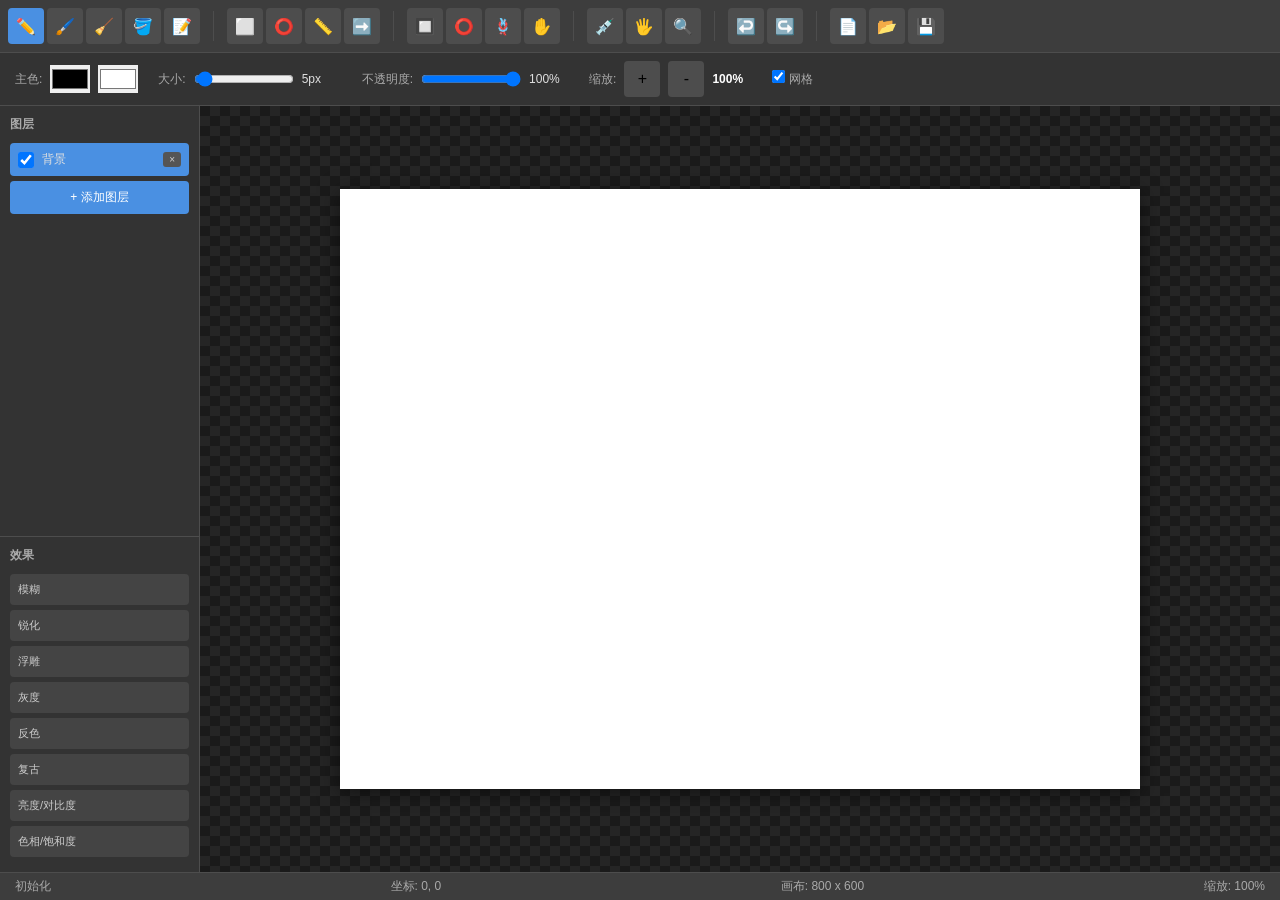
==== commit e0d26a59: "Fix: 修复saveState函数语法错误，解决GitHub Pages按钮无响应问题" ====
--- a/index.html
+++ b/index.html
@@ -621,25 +621,40 @@
         }
         
         saveState() {
+            const self = this;
             return {
-                layers: this.layers.map(l => ({
-                    id: l.id, name: l.name, visible: l.visible,
-                    opacity: l.opacity, blendMode: l.blendMode,
-                    imageData: l.canvas.toDataURL()
-                })),
+                layers: this.layers.map(function(l) {
+                    return {
+                        id: l.id, 
+                        name: l.name, 
+                        visible: l.visible,
+                        opacity: l.opacity, 
+                        blendMode: l.blendMode,
+                        imageData: l.canvas.toDataURL()
+                    };
+                }),
                 activeLayerIndex: this.activeLayerIndex
-            });
+            };
         }
         
         restoreState(state) {
-            this.canvasWidth = state.layers[0] ? state.layers[0].imageData ? 
-                (() => {
-                    const img = new Image();
-                    return img.width;
-                })() : this.canvasWidth : this.canvasWidth;
-            
-            this.layers = state.layers.map(data => {
-                const canvas = Utils.createOffscreenCanvas(this.canvasWidth, this.canvasHeight);
+            const self = this;
+            let maxWidth = 0;
+            let maxHeight = 0;
+            
+            // Calculate dimensions from first valid image
+            if (state.layers[0] && state.layers[0].imageData) {
+                const img = new Image();
+                img.src = state.layers[0].imageData;
+                maxWidth = img.width || this.canvasWidth;
+                maxHeight = img.height || this.canvasHeight;
+            }
+            
+            this.canvasWidth = maxWidth || this.canvasWidth;
+            this.canvasHeight = maxHeight || this.canvasHeight;
+            
+            this.layers = state.layers.map(function(data) {
+                const canvas = Utils.createOffscreenCanvas(self.canvasWidth, self.canvasHeight);
                 const ctx = canvas.getContext('2d');
                 const img = new Image();
                 img.src = data.imageData;
@@ -752,6 +767,8 @@
                 case 'grayscale': newImageData = this.applyGrayscale(imageData); break;
                 case 'invert': newImageData = this.applyInvert(imageData); break;
                 case 'sepia': newImageData = this.applySepia(imageData); break;
+                case 'brightness': newImageData = this.applyBrightness(imageData); break;
+                case 'hue': newImageData = this.applyHueSaturation(imageData); break;
                 default: return;
             }
             
@@ -874,6 +891,84 @@
             }
             return imageData;
         }
+        
+        applyBrightness(imageData) {
+            const brightness = parseInt(prompt('亮度调整 (-100 到 100):', '20')) || 0;
+            const contrast = parseInt(prompt('对比度调整 (-100 到 100):', '10')) || 0;
+            
+            const data = imageData.data;
+            const brightnessFactor = brightness / 100;
+            const contrastFactor = (100 + contrast) / 100;
+            
+            for (let i = 0; i < data.length; i += 4) {
+                data[i] = Math.min(255, Math.max(0, (data[i] - 128) * contrastFactor + 128 + brightnessFactor * 255));
+                data[i + 1] = Math.min(255, Math.max(0, (data[i + 1] - 128) * contrastFactor + 128 + brightnessFactor * 255));
+                data[i + 2] = Math.min(255, Math.max(0, (data[i + 2] - 128) * contrastFactor + 128 + brightnessFactor * 255));
+            }
+            return imageData;
+        }
+        
+        applyHueSaturation(imageData) {
+            const hue = parseInt(prompt('色相偏移 (-180 到 180):', '45')) || 0;
+            const saturation = parseInt(prompt('饱和度调整 (-100 到 100):', '20')) || 0;
+            
+            const data = imageData.data;
+            const hueShift = hue / 180 * Math.PI;
+            const saturationFactor = 1 + saturation / 100;
+            
+            for (let i = 0; i < data.length; i += 4) {
+                let r = data[i] / 255, g = data[i + 1] / 255, b = data[i + 2] / 255;
+                
+                const max = Math.max(r, g, b);
+                const min = Math.min(r, g, b);
+                let h, s, l = (max + min) / 2;
+                
+                if (max === min) {
+                    h = 0;
+                    s = 0;
+                } else {
+                    const d = max - min;
+                    s = l > 0.5 ? d / (2 - max - min) : d / (max + min);
+                    
+                    switch (max) {
+                        case r: h = ((g - b) / d + (g < b ? 6 : 0)) / 6; break;
+                        case g: h = ((b - r) / d + 2) / 6; break;
+                        case b: h = ((r - g) / d + 4) / 6; break;
+                        default: h = 0;
+                    }
+                }
+                
+                h += hueShift / (2 * Math.PI);
+                if (h < 0) h += 1;
+                if (h > 1) h -= 1;
+                
+                s = Math.min(1, Math.max(0, s * saturationFactor));
+                
+                if (s === 0) {
+                    r = g = b = l;
+                } else {
+                    const q = l < 0.5 ? l * (1 + s) : l + s - l * s;
+                    const p = 2 * l - q;
+                    r = this.hue2rgb(p, q, h + 1/3);
+                    g = this.hue2rgb(p, q, h);
+                    b = this.hue2rgb(p, q, h - 1/3);
+                }
+                
+                data[i] = Math.round(r * 255);
+                data[i + 1] = Math.round(g * 255);
+                data[i + 2] = Math.round(b * 255);
+            }
+            return imageData;
+        }
+        
+        hue2rgb(p, q, t) {
+            if (t < 0) t += 1;
+            if (t > 1) t -= 1;
+            if (t < 1/6) return p + (q - p) * 6 * t;
+            if (t < 1/2) return q;
+            if (t < 2/3) return p + (q - p) * (2/3 - t) * 6;
+            return p;
+        }
     }
     
     // ==================== 工具管理 ====================
@@ -897,7 +992,14 @@
                 'rectangle': this.rectangleTool.bind(this),
                 'ellipse': this.ellipseTool.bind(this),
                 'line': this.lineTool.bind(this),
-                'arrow': this.arrowTool.bind(this)
+                'arrow': this.arrowTool.bind(this),
+                'select-rect': this.selectRectTool.bind(this),
+                'select-ellipse': this.selectEllipseTool.bind(this),
+                'lasso': this.lassoTool.bind(this),
+                'move': this.moveTool.bind(this),
+                'color-picker': this.colorPickerTool.bind(this),
+                'pan': this.panTool.bind(this),
+                'zoom': this.zoomTool.bind(this)
             };
         }
         
@@ -946,11 +1048,12 @@
             const layer = this.app.layerManager.getActiveLayer();
             if (!layer) return;
             const ctx = layer.canvas.getContext('2d');
+            const pos = Utils.getMousePos(this.app.mainCanvas, e);
             
             if (phase === 'start' || phase === 'move') {
                 ctx.beginPath();
                 ctx.moveTo(this.lastX, this.lastY);
-                ctx.lineTo(this.lastX, this.lastY);
+                ctx.lineTo(pos.x, pos.y);
                 ctx.strokeStyle = this.app.primaryColor;
                 ctx.lineWidth = this.app.brushSize;
                 ctx.lineCap = 'round';
@@ -960,7 +1063,7 @@
             if (phase === 'end') {
                 ctx.beginPath();
                 ctx.moveTo(this.lastX, this.lastY);
-                ctx.lineTo(this.lastX, this.lastY);
+                ctx.lineTo(pos.x, pos.y);
                 ctx.stroke();
                 this.app.render();
             }
@@ -970,10 +1073,11 @@
             const layer = this.app.layerManager.getActiveLayer();
             if (!layer) return;
             const ctx = layer.canvas.getContext('2d');
+            const pos = Utils.getMousePos(this.app.mainCanvas, e);
             
             ctx.beginPath();
             ctx.moveTo(this.lastX, this.lastY);
-            ctx.lineTo(this.lastX, this.lastY);
+            ctx.lineTo(pos.x, pos.y);
             ctx.strokeStyle = this.app.primaryColor;
             ctx.lineWidth = this.app.brushSize * 2;
             ctx.lineCap = 'round';
@@ -990,10 +1094,11 @@
             const layer = this.app.layerManager.getActiveLayer();
             if (!layer) return;
             const ctx = layer.canvas.getContext('2d');
+            const pos = Utils.getMousePos(this.app.mainCanvas, e);
             
             ctx.beginPath();
             ctx.moveTo(this.lastX, this.lastY);
-            ctx.lineTo(this.lastX, this.lastY);
+            ctx.lineTo(pos.x, pos.y);
             ctx.strokeStyle = '#ffffff';
             ctx.lineWidth = this.app.brushSize;
             ctx.lineCap = 'round';
@@ -1267,6 +1372,148 @@
                 
                 this.app.render();
             }
+        }
+        
+        selectRectTool(e, phase) {
+            const previewCtx = this.app.previewCanvas.getContext('2d');
+            
+            if (phase === 'start') {
+                this.tempCanvas = Utils.createOffscreenCanvas(this.app.canvasWidth, this.app.canvasHeight);
+            }
+            
+            if (phase === 'move') {
+                const pos = Utils.getMousePos(this.app.mainCanvas, e);
+                previewCtx.clearRect(0, 0, this.app.previewCanvas.width, this.app.previewCanvas.height);
+                previewCtx.setLineDash([5, 5]);
+                previewCtx.strokeStyle = '#4a90e2';
+                previewCtx.lineWidth = 2;
+                previewCtx.strokeRect(this.startX, this.startY, pos.x - this.startX, pos.y - this.startY);
+                previewCtx.setLineDash([]);
+            }
+            
+            if (phase === 'end') {
+                previewCtx.clearRect(0, 0, this.app.previewCanvas.width, this.app.previewCanvas.height);
+                this.app.render();
+            }
+        }
+        
+        selectEllipseTool(e, phase) {
+            const previewCtx = this.app.previewCanvas.getContext('2d');
+            
+            if (phase === 'start') {
+                this.tempCanvas = Utils.createOffscreenCanvas(this.app.canvasWidth, this.app.canvasHeight);
+            }
+            
+            if (phase === 'move') {
+                const pos = Utils.getMousePos(this.app.mainCanvas, e);
+                previewCtx.clearRect(0, 0, this.app.previewCanvas.width, this.app.previewCanvas.height);
+                previewCtx.setLineDash([5, 5]);
+                previewCtx.strokeStyle = '#4a90e2';
+                previewCtx.lineWidth = 2;
+                
+                const cx = (this.startX + pos.x) / 2;
+                const cy = (this.startY + pos.y) / 2;
+                const rx = Math.abs(pos.x - this.startX) / 2;
+                const ry = Math.abs(pos.y - this.startY) / 2;
+                
+                previewCtx.beginPath();
+                previewCtx.ellipse(cx, cy, rx, ry, 0, 0, Math.PI * 2);
+                previewCtx.stroke();
+                previewCtx.setLineDash([]);
+            }
+            
+            if (phase === 'end') {
+                previewCtx.clearRect(0, 0, this.app.previewCanvas.width, this.app.previewCanvas.height);
+                this.app.render();
+            }
+        }
+        
+        lassoTool(e, phase) {
+            const previewCtx = this.app.previewCanvas.getContext('2d');
+            
+            if (phase === 'start') {
+                this.tempCanvas = Utils.createOffscreenCanvas(this.app.canvasWidth, this.app.canvasHeight);
+                previewCtx.beginPath();
+                previewCtx.moveTo(this.startX, this.startY);
+            }
+            
+            if (phase === 'move') {
+                const pos = Utils.getMousePos(this.app.mainCanvas, e);
+                previewCtx.lineTo(pos.x, pos.y);
+                previewCtx.setLineDash([5, 5]);
+                previewCtx.strokeStyle = '#4a90e2';
+                previewCtx.lineWidth = 2;
+                previewCtx.stroke();
+                previewCtx.setLineDash([]);
+            }
+            
+            if (phase === 'end') {
+                const pos = Utils.getMousePos(this.app.mainCanvas, e);
+                previewCtx.lineTo(pos.x, pos.y);
+                previewCtx.closePath();
+                previewCtx.setLineDash([5, 5]);
+                previewCtx.stroke();
+                previewCtx.setLineDash([]);
+                setTimeout(() => {
+                    previewCtx.clearRect(0, 0, this.app.previewCanvas.width, this.app.previewCanvas.height);
+                    this.app.render();
+                }, 100);
+            }
+        }
+        
+        moveTool(e, phase) {
+            if (phase === 'start') {
+                this.app.canvasContainer.style.cursor = 'grabbing';
+            }
+            
+            if (phase === 'end') {
+                this.app.canvasContainer.style.cursor = 'default';
+            }
+        }
+        
+        colorPickerTool(e, phase) {
+            if (phase !== 'start') return;
+            
+            const layer = this.app.layerManager.getActiveLayer();
+            if (!layer) return;
+            
+            const ctx = layer.canvas.getContext('2d');
+            const imageData = ctx.getImageData(0, 0, layer.canvas.width, layer.canvas.height);
+            const data = imageData.data;
+            
+            const pos = Utils.getMousePos(this.app.mainCanvas, e);
+            const i = (Math.floor(pos.y) * layer.canvas.width + Math.floor(pos.x)) * 4;
+            
+            const color = Utils.rgbToHex(data[i], data[i + 1], data[i + 2]);
+            document.getElementById('primary-color').value = color;
+            this.app.primaryColor = color;
+            
+            this.app.render();
+        }
+        
+        panTool(e, phase) {
+            if (phase === 'start') {
+                this.app.canvasContainer.style.cursor = 'grabbing';
+            }
+            
+            if (phase === 'end') {
+                this.app.canvasContainer.style.cursor = 'grab';
+            }
+        }
+        
+        zoomTool(e, phase) {
+            if (phase !== 'start') return;
+            
+            const pos = Utils.getMousePos(this.app.mainCanvas, e);
+            
+            const zoomIn = e.shiftKey || e.ctrlKey;
+            if (zoomIn) {
+                this.app.zoomIn();
+            } else {
+                this.app.zoomOut();
+            }
+            
+            this.app.render();
         }
     }
     
